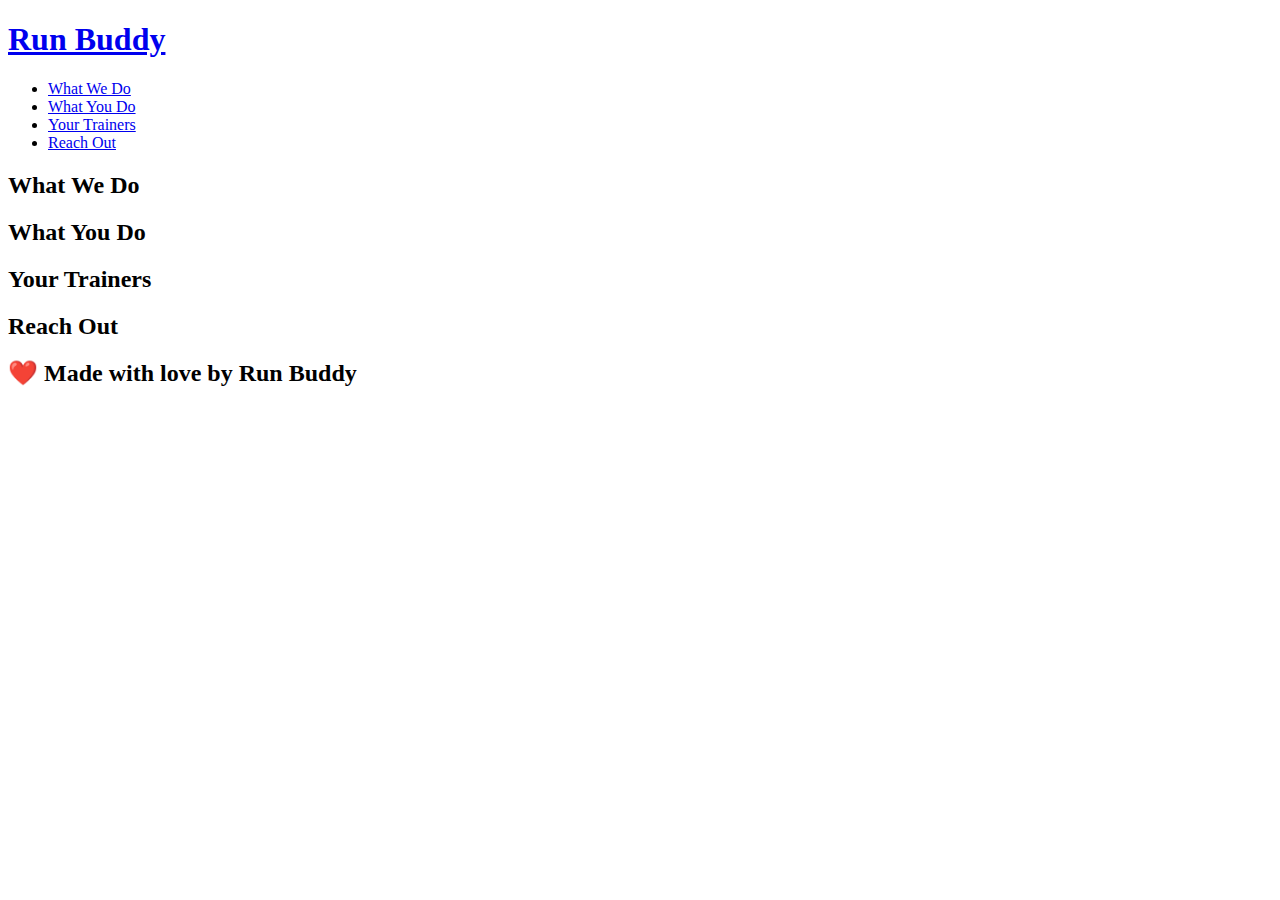
==== index.html @ 198a5c3d "added content to header" ====
<!DOCTYPE html>
<html lang= "en">
    <head>
        <meta charset="UTF-8" />
        <title>Run Buddy</title>
    </head>

    <body>
        <header>
            <h1>
                <a href="/">Run Buddy</a>
            </h1>
            <nav>
                <ul>
                    <li>
                        <a href="#what-we-do" >What We Do</a>
                    </li>
                    <li>
                        <a href="what-you-do">What You Do</a>
                    </li>
                    <li>
                        <a href="your-trainers">Your Trainers</a>
                    </li>
                    <li>
                        <a href="reach-out">Reach Out</a>
                    </li>
                </ul>
            </nav>
        </header>

        <!-- Jumbotron -->
        <section>
        </section>

        <!--What we do section-->
        <section>
            <h2>What We Do</h2>
        </section>

        <!--What you do section-->
        <section>
            <h2>What You Do</h2>
        </section>

        <!--Trainers section-->
        <section>
            <h2>Your Trainers</h2>
        </section>

        <!--Reach out section-->
        <section>
            <h2>Reach Out</h2>
        </section>

        <footer>
            <h2> ❤️ Made with love by Run Buddy</h2>
        </footer>
    </body>
</html>
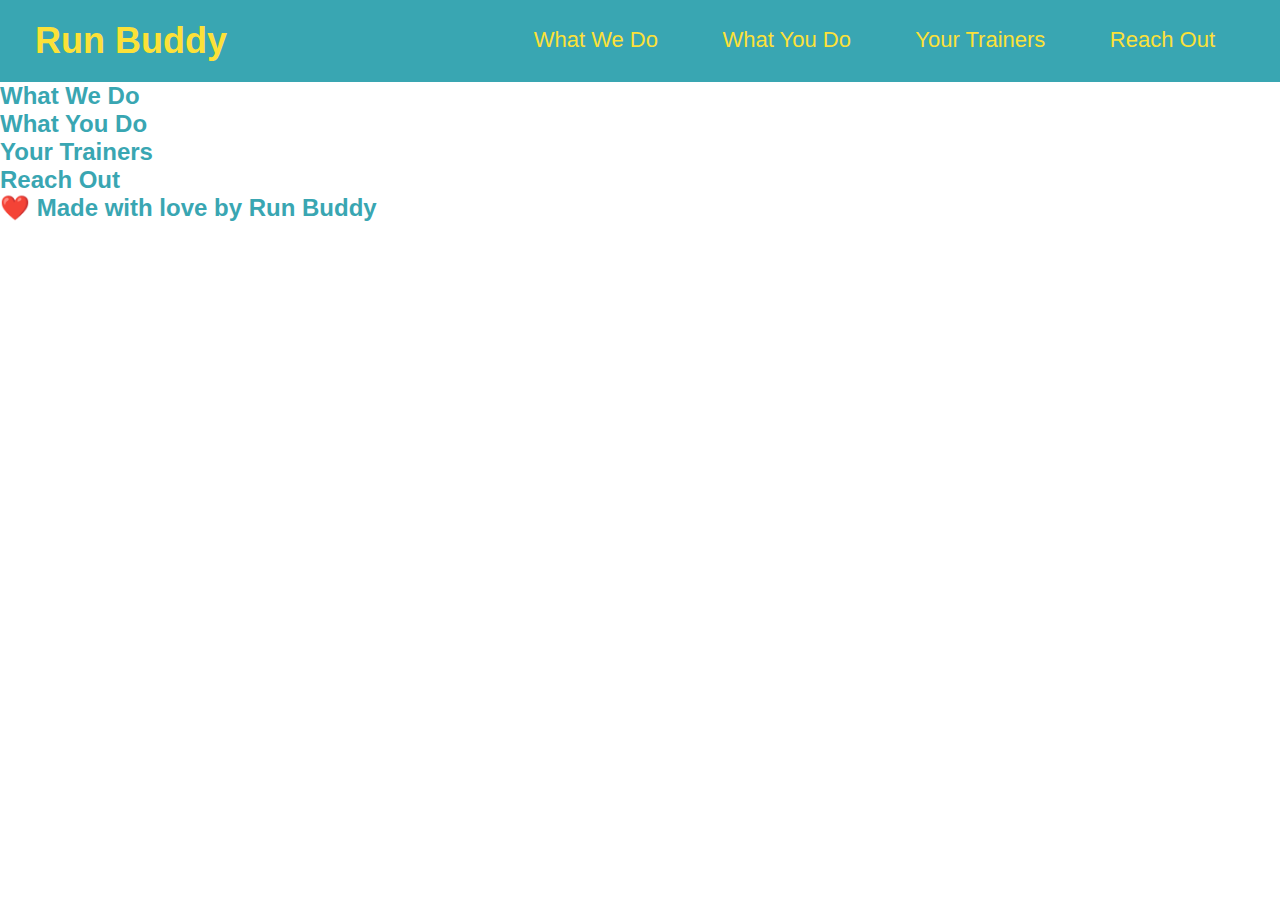
==== commit 8fc4e4a8: "styled the header" ====
--- a/index.html
+++ b/index.html
@@ -3,6 +3,7 @@
     <head>
         <meta charset="UTF-8" />
         <title>Run Buddy</title>
+        <link rel= "stylesheet" href="./assets/css/style.css" />
     </head>
 
     <body>
--- a/assets/css/style.css
+++ b/assets/css/style.css
@@ -0,0 +1,38 @@
+* {
+    margin: 0;
+    padding: 0;
+  }
+
+body {
+    color: #39a6b2;
+    font-family: Helvetica, Arial, sans-serif;
+  }
+
+header {
+      background-color: #39a6b2;
+      padding: 20px 35px;
+  }
+header h1 {
+    font-weight: bold;
+    font-size: 36px;
+    color: #fce138;
+    margin: 0;
+    display: inline;
+  }
+ 
+header a {
+    color: #fce138;
+    text-decoration: none;
+  }
+header nav {
+      float: right;
+      margin: 7px 0;
+  }
+header nav ul li {
+      display: inline;
+  }
+header nav ul li a {
+      margin: 0 30px;
+      font-weight: lighter;
+      font-size: 22px;
+  }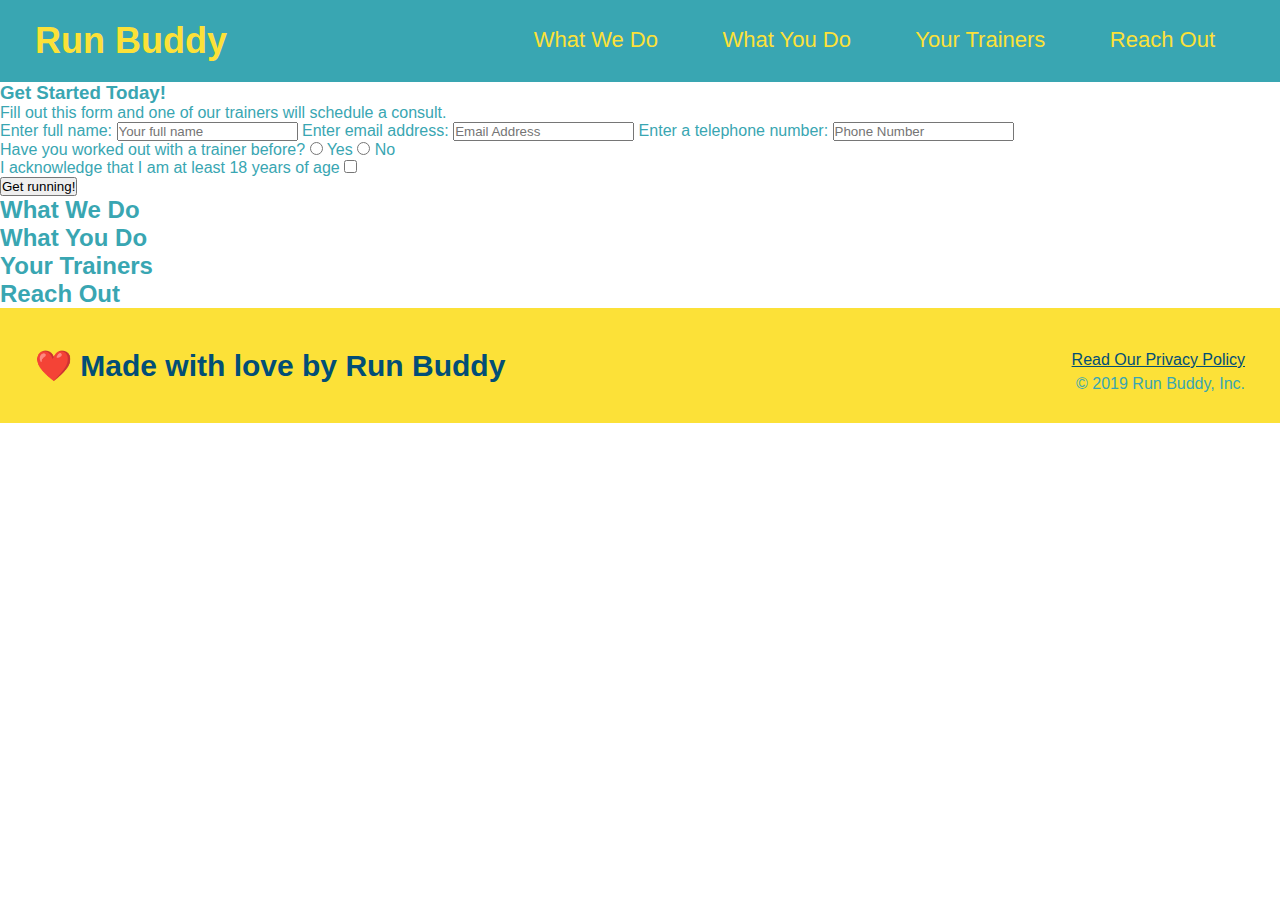
==== commit b6688780: "created form and styled header and footer" ====
--- a/index.html
+++ b/index.html
@@ -7,6 +7,7 @@
     </head>
 
     <body>
+
         <header>
             <h1>
                 <a href="/">Run Buddy</a>
@@ -31,6 +32,35 @@
 
         <!-- Jumbotron -->
         <section>
+            <div>
+                <h3>Get Started Today!</h3>
+                <p>Fill out this form and one of our trainers will schedule a consult.</p>
+                <form>
+                    <!--name-->
+                    <label for="name">Enter full name:</label>
+                    <input type="text" placeholder="Your full name" name="name" id="name" />
+                    <!--email address-->
+                    <label for="email">Enter email address:</label>
+                    <input type="email" placeholder="Email Address" name="email" id="email" />
+                    <!--phone number-->
+                    <label for="phone-number">Enter a telephone number:</label>
+                    <input type="tel" placeholder="Phone Number" name="phone-number" id="phone-number" />
+                    <!--Trainer-->
+                    <p>
+                        Have you worked out with a trainer before?
+                        <input type="radio" name="trainer-confirm" id="trainer-yes" />
+                        <label for="trainer-yes">Yes</label>
+                        <input type="radio" name="trainer-confirm" id="trainer-no" />
+                        <label for="trainer-no">No</label>
+                    </p>
+                    <!--age-->
+                    <p>
+                        <label for="checkbox">I acknowledge that I am at least 18 years of age</label>
+                        <input type="checkbox" name="age-confirm" id="checkbox" />
+                    </p>
+                    <button type="submit">Get running!</button>
+                </form>
+            </div>
         </section>
 
         <!--What we do section-->
@@ -55,6 +85,11 @@
 
         <footer>
             <h2> ❤️ Made with love by Run Buddy</h2>
+            <div>
+                <a href="#">Read Our Privacy Policy</a><br />
+                &copy; 2019 Run Buddy, Inc.
+              </div>
         </footer>
+
     </body>
 </html>--- a/assets/css/style.css
+++ b/assets/css/style.css
@@ -1,6 +1,7 @@
 * {
     margin: 0;
     padding: 0;
+    box-sizing: border-box;
   }
 
 body {
@@ -31,8 +32,28 @@
 header nav ul li {
       display: inline;
   }
-header nav ul li a {
+  header nav ul li a {
       margin: 0 30px;
       font-weight: lighter;
       font-size: 22px;
-  }+  }
+
+  footer {
+      background-color: #fce138;
+      width: 100%;
+      padding: 40px 35px;
+  }
+  footer h2 {
+      display: inline;
+      color: #024e76;
+      font-size: 30px;
+      margin: 0;
+  }
+  footer div {
+      float: right;
+      line-height: 1.5;
+      text-align: right;
+  }
+  footer a {
+    color: #024e76;
+  }
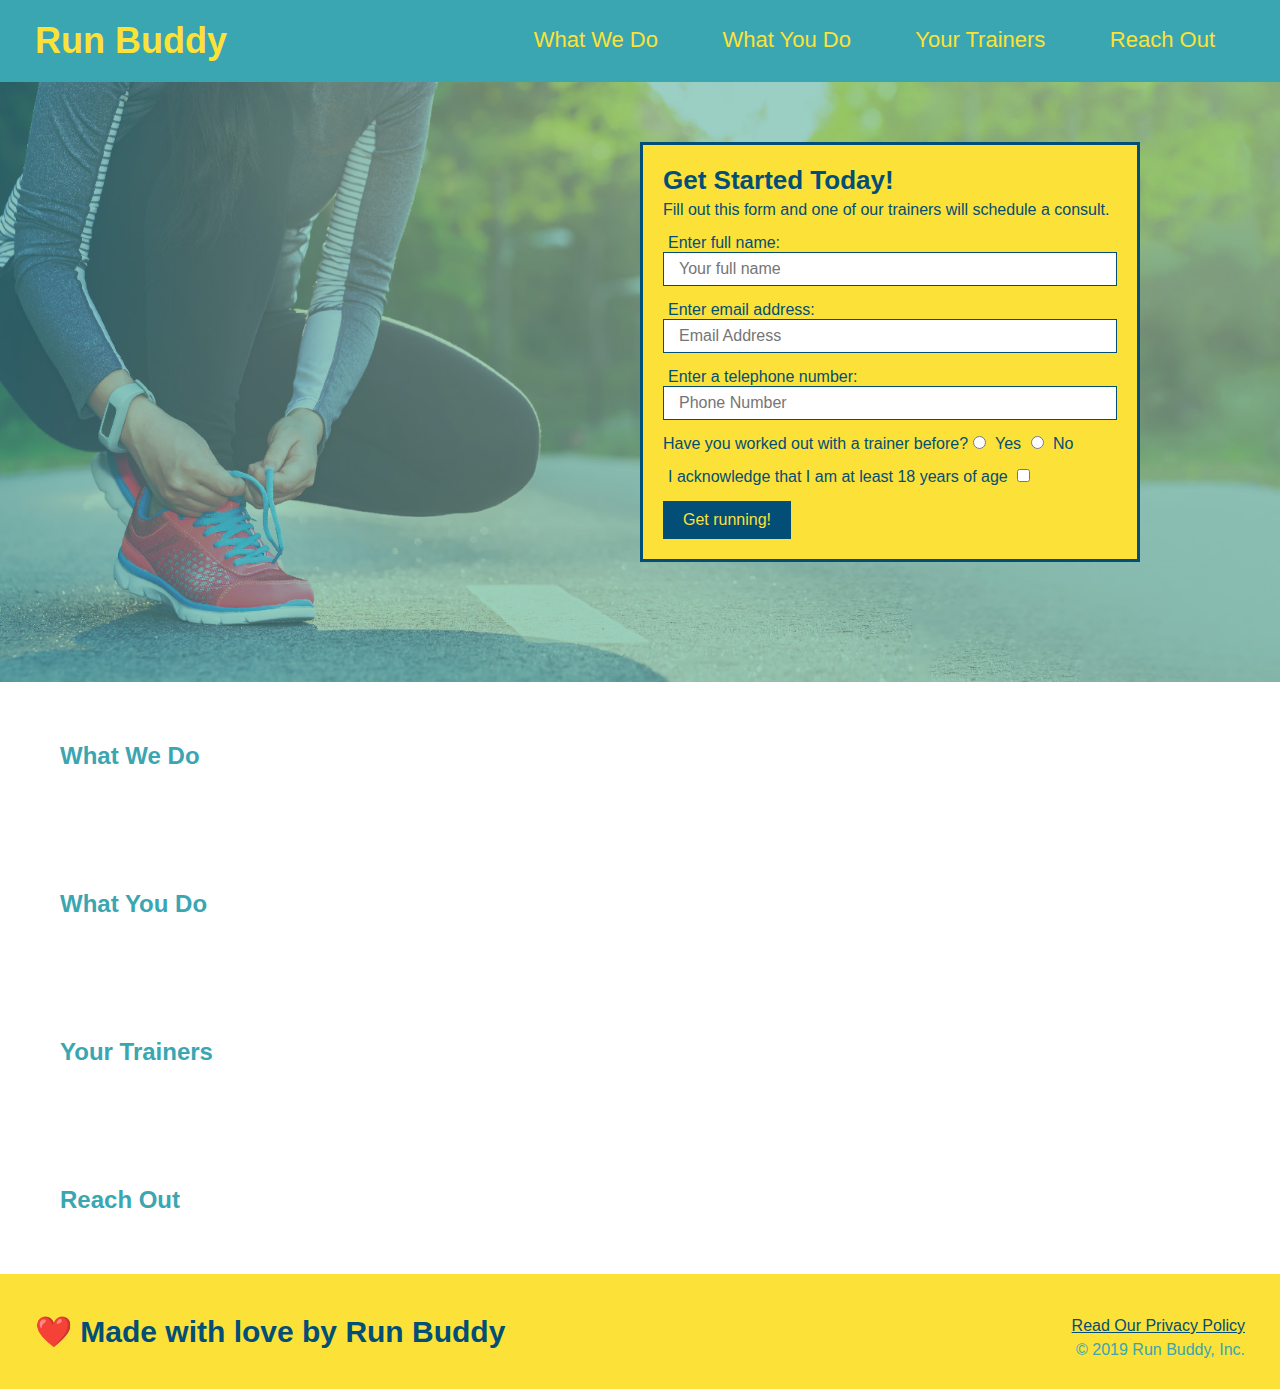
==== commit 4cdb220a: "styled the form" ====
--- a/index.html
+++ b/index.html
@@ -31,20 +31,20 @@
         </header>
 
         <!-- Jumbotron -->
-        <section>
-            <div>
+        <section class="hero">
+            <div class="hero-form">
                 <h3>Get Started Today!</h3>
                 <p>Fill out this form and one of our trainers will schedule a consult.</p>
                 <form>
                     <!--name-->
                     <label for="name">Enter full name:</label>
-                    <input type="text" placeholder="Your full name" name="name" id="name" />
+                    <input type="text" placeholder="Your full name" name="name" id="name" class="form-input"/>
                     <!--email address-->
                     <label for="email">Enter email address:</label>
-                    <input type="email" placeholder="Email Address" name="email" id="email" />
+                    <input type="email" placeholder="Email Address" name="email" id="email" class="form-input" />
                     <!--phone number-->
                     <label for="phone-number">Enter a telephone number:</label>
-                    <input type="tel" placeholder="Phone Number" name="phone-number" id="phone-number" />
+                    <input type="tel" placeholder="Phone Number" name="phone-number" id="phone-number" class="form-input" />
                     <!--Trainer-->
                     <p>
                         Have you worked out with a trainer before?
--- a/assets/css/style.css
+++ b/assets/css/style.css
@@ -57,3 +57,53 @@
   footer a {
     color: #024e76;
   }
+
+  section {
+      padding: 60px;   
+  }
+  .hero {
+      background-image: url("../images/hero-bg.jpg");
+      height: 600px;
+      background-size: cover;
+      background-position: center;
+      position: relative;
+  }
+  .hero-form {
+      background-color: #fce138;
+      color: #024e76;
+      width: 500px;
+      padding: 20px;
+      border-style: solid;
+      border-width: 3px;
+      border-color: #024e76;
+      position: absolute;
+      bottom: 120px;
+      right: 140px;
+  }
+  .hero-form h3 {
+    font-size: 26px;
+    margin: 0;
+  }
+  .hero-form p {
+    margin: 5px 0 15px 0;
+  }
+  .form-input {
+    border: 1px solid #024e76;
+    display: block;
+    padding: 7px 15px;
+    font-size: 16px;
+    color: #024e76;
+    width: 100%;
+    margin-bottom: 15px;
+  }
+  .hero-form label {
+    margin: 0 5px;
+  }
+  .hero-form button {
+    color: #fce138;
+    background-color: #024e76;
+    padding: 10px 20px;
+    font-size: 16px;
+    border-style: none;
+  }
+
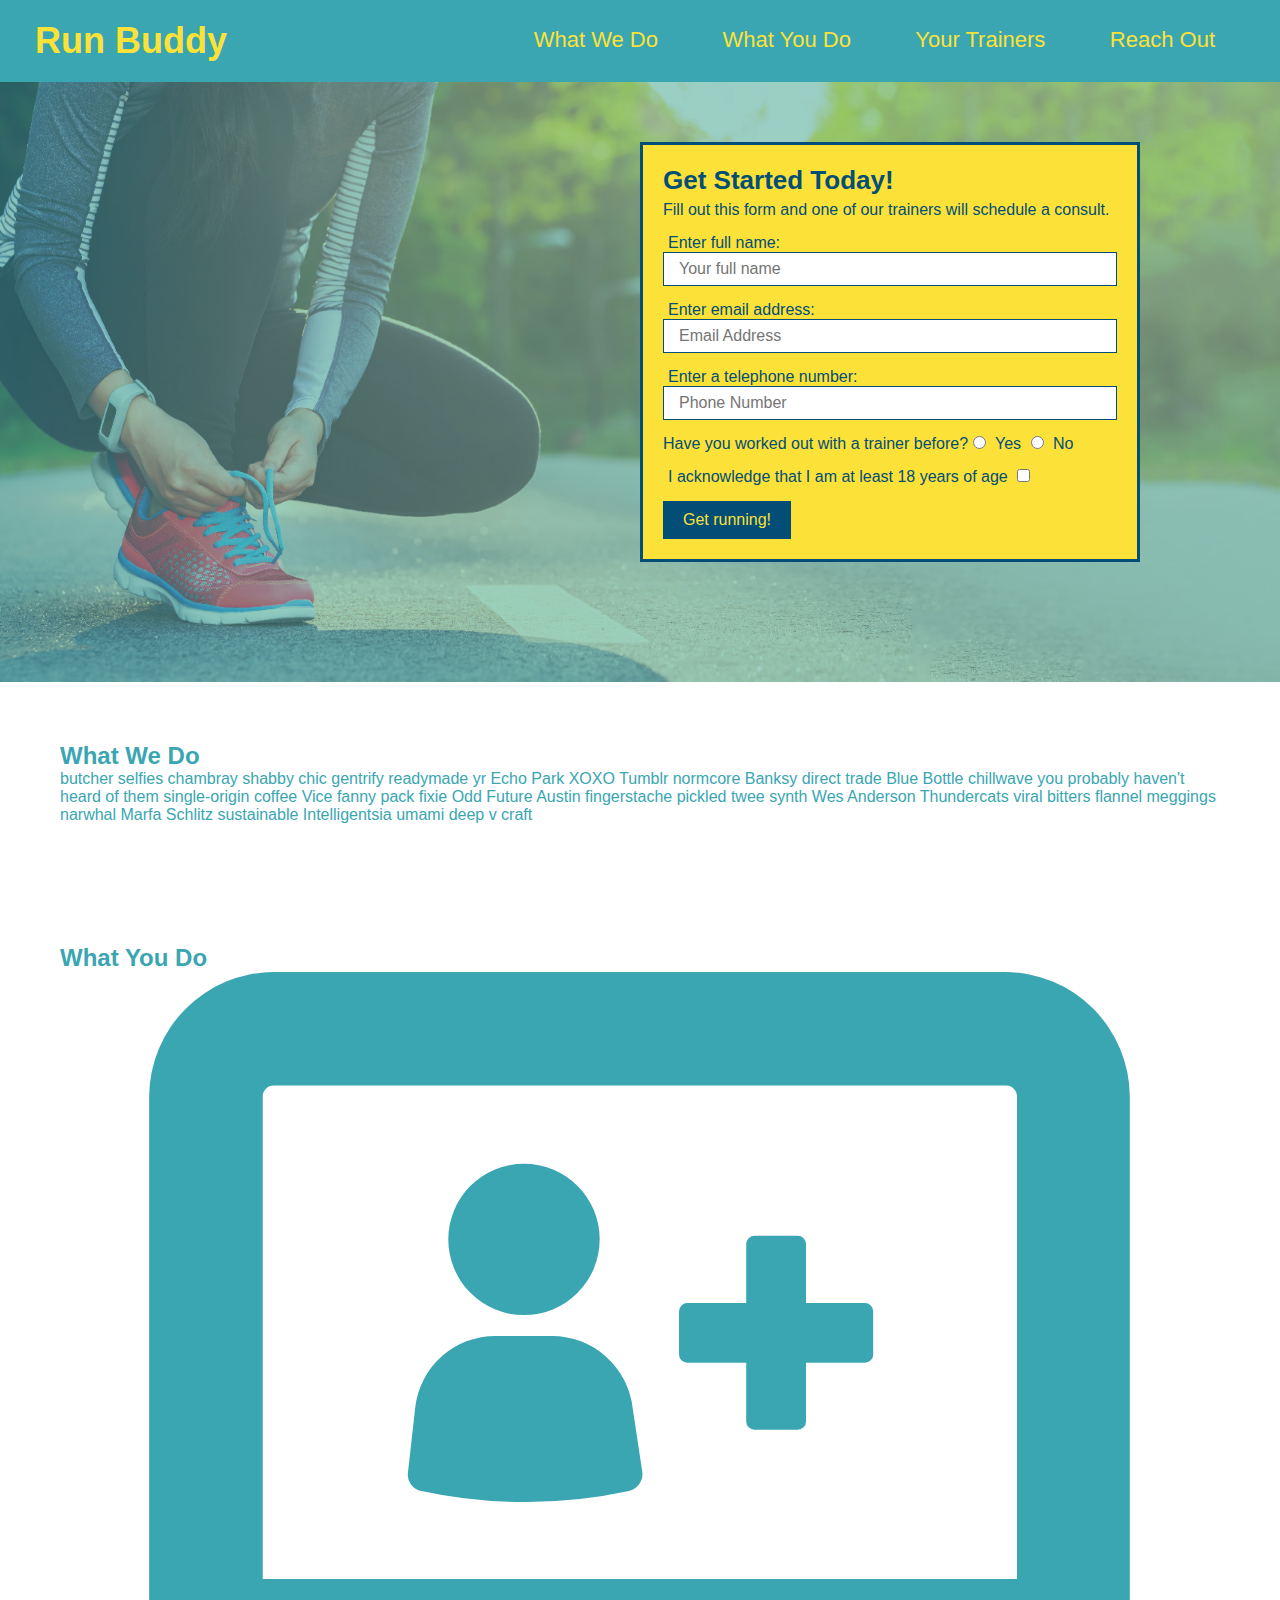
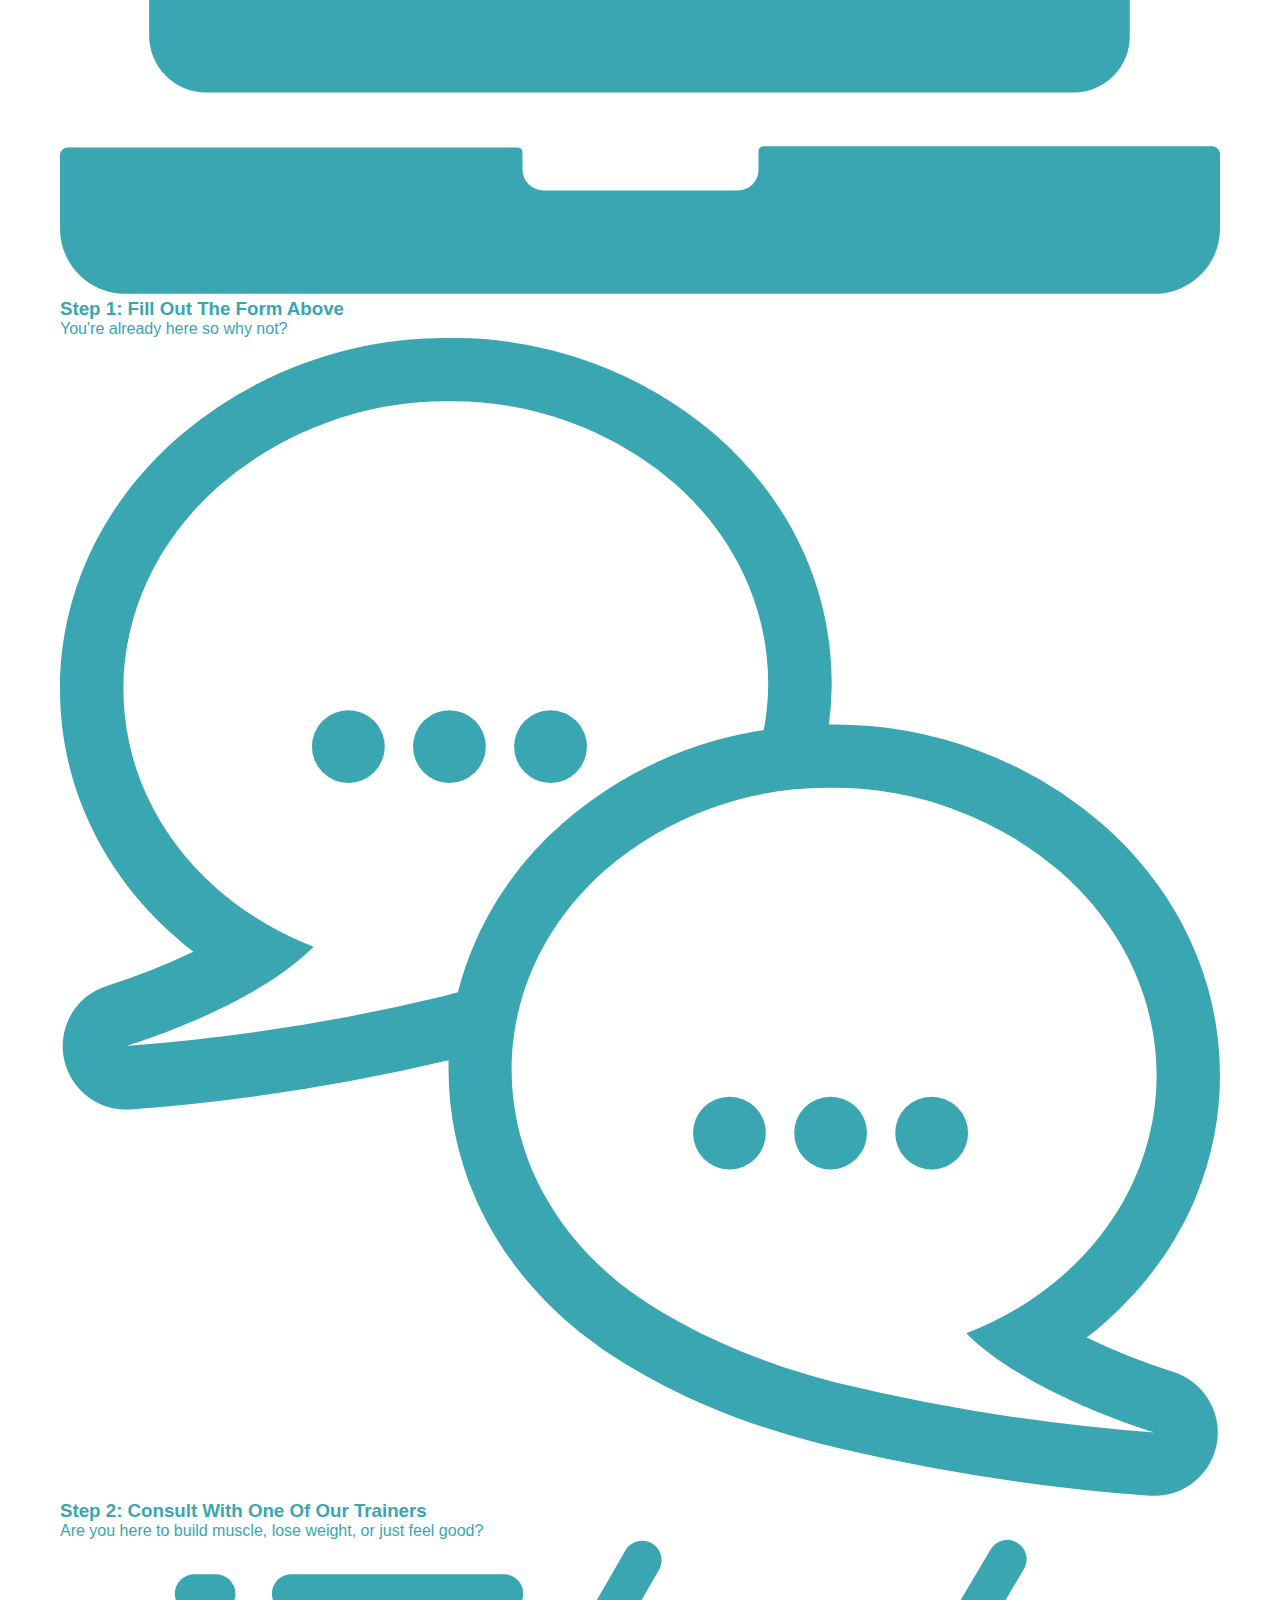
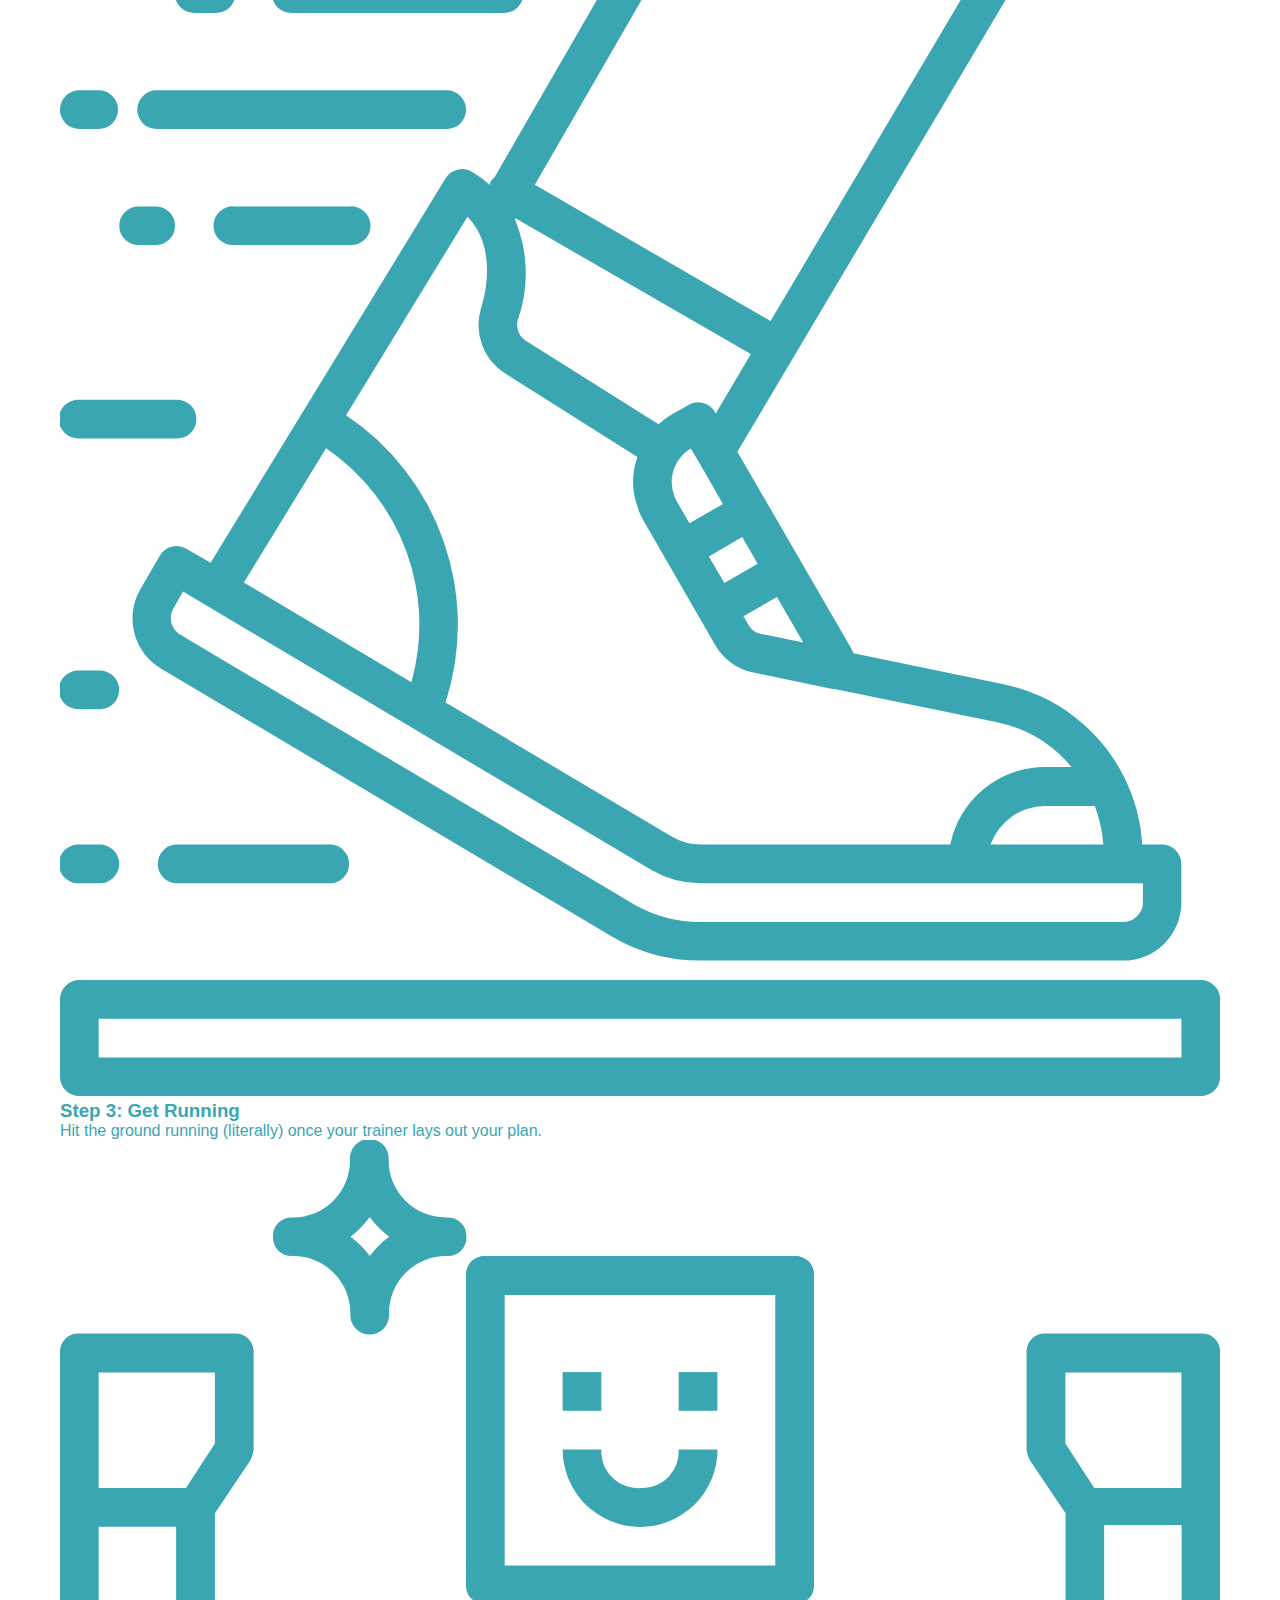
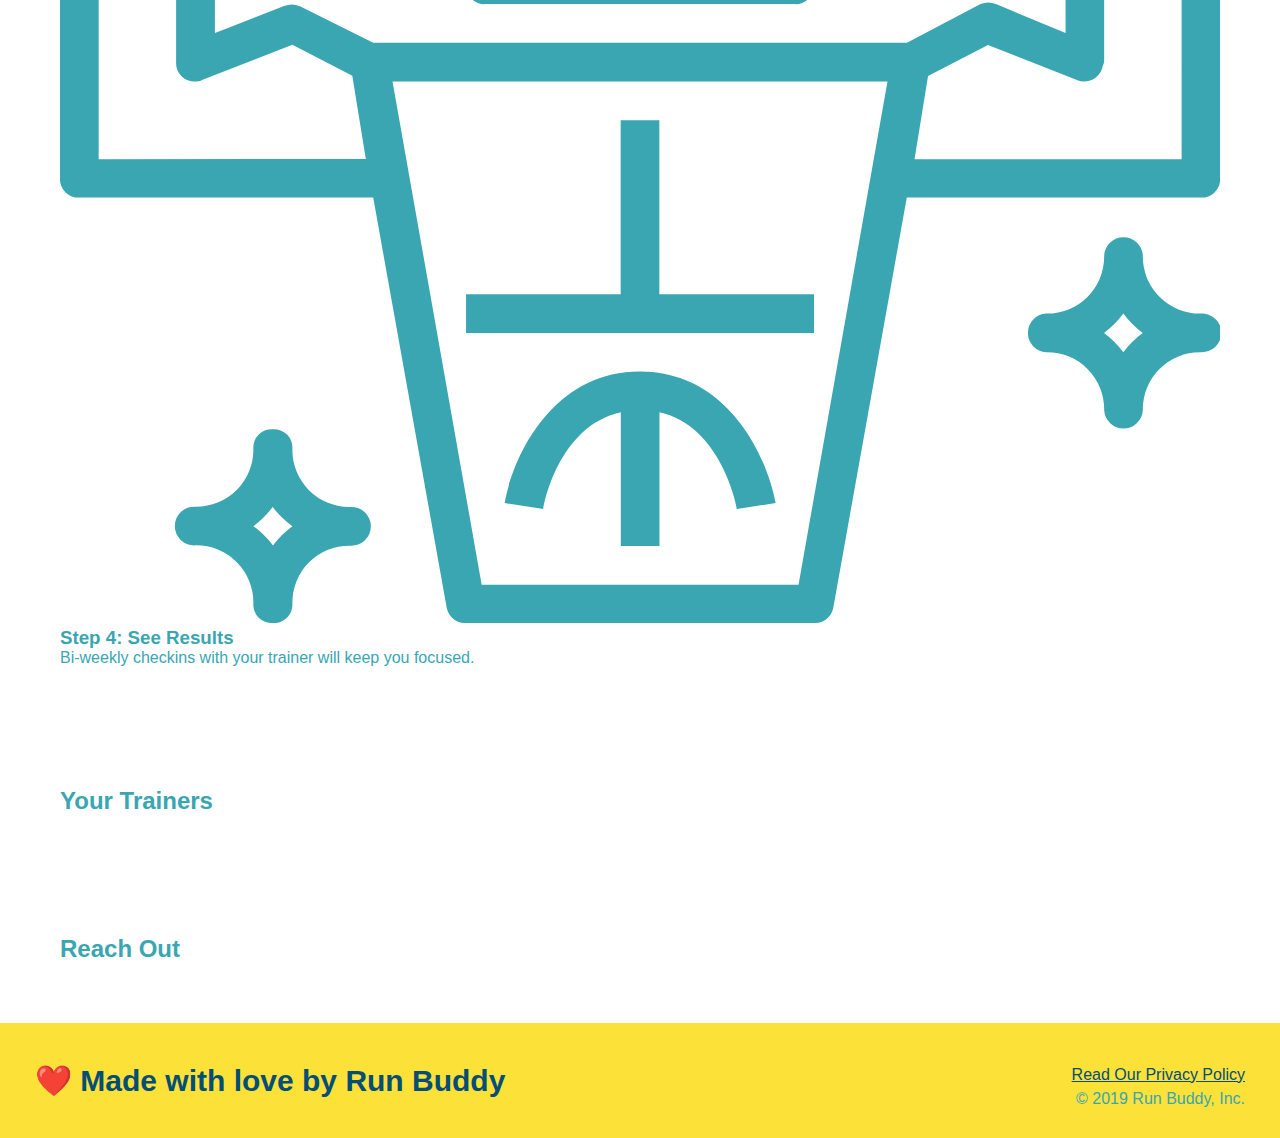
==== commit 44d0dde9: "added icons to the what you do section" ====
--- a/index.html
+++ b/index.html
@@ -18,13 +18,13 @@
                         <a href="#what-we-do" >What We Do</a>
                     </li>
                     <li>
-                        <a href="what-you-do">What You Do</a>
+                        <a href="#what-you-do">What You Do</a>
                     </li>
                     <li>
-                        <a href="your-trainers">Your Trainers</a>
+                        <a href="#your-trainers">Your Trainers</a>
                     </li>
                     <li>
-                        <a href="reach-out">Reach Out</a>
+                        <a href="#reach-out">Reach Out</a>
                     </li>
                 </ul>
             </nav>
@@ -64,22 +64,52 @@
         </section>
 
         <!--What we do section-->
-        <section>
+        <section id="what-we-do">
             <h2>What We Do</h2>
+            <p> 
+                butcher selfies chambray shabby chic gentrify readymade yr Echo Park XOXO Tumblr normcore Banksy direct 
+                trade Blue Bottle chillwave you probably haven't heard of them single-origin coffee Vice fanny pack fixie 
+                Odd Future Austin fingerstache pickled twee synth Wes Anderson Thundercats viral bitters flannel meggings 
+                narwhal Marfa Schlitz sustainable Intelligentsia umami deep v craft
+            </p>
         </section>
 
         <!--What you do section-->
-        <section>
+        <section id="what-you-do">
             <h2>What You Do</h2>
+
+            <div>
+                <img src="./assets/images/step-1.svg" alt=" " />
+                <h3>Step 1: Fill Out The Form Above</h3>
+                <p>You're already here so why not?</p>
+            </div>
+
+            <div>
+                <img src="./assets/images/step-2.svg" alt=" " />
+                <h3>Step 2: Consult With One Of Our Trainers</h3>
+                <p>Are you here to build muscle, lose weight, or just feel good?</p>
+            </div>
+
+            <div>
+                <img src="./assets/images/step-3.svg" alt=" " />
+                <h3>Step 3: Get Running</h3>
+                <p>Hit the ground running (literally) once your trainer lays out your plan.</p>
+            </div>
+
+            <div>
+                <img src="./assets/images/step-4.svg" alt=" " />
+                <h3>Step 4: See Results</h3>
+                <p>Bi-weekly checkins with your trainer will keep you focused.</p>
+            </div>
         </section>
 
         <!--Trainers section-->
-        <section>
+        <section id="your-trainers">
             <h2>Your Trainers</h2>
         </section>
 
         <!--Reach out section-->
-        <section>
+        <section id="reach-out">
             <h2>Reach Out</h2>
         </section>
 
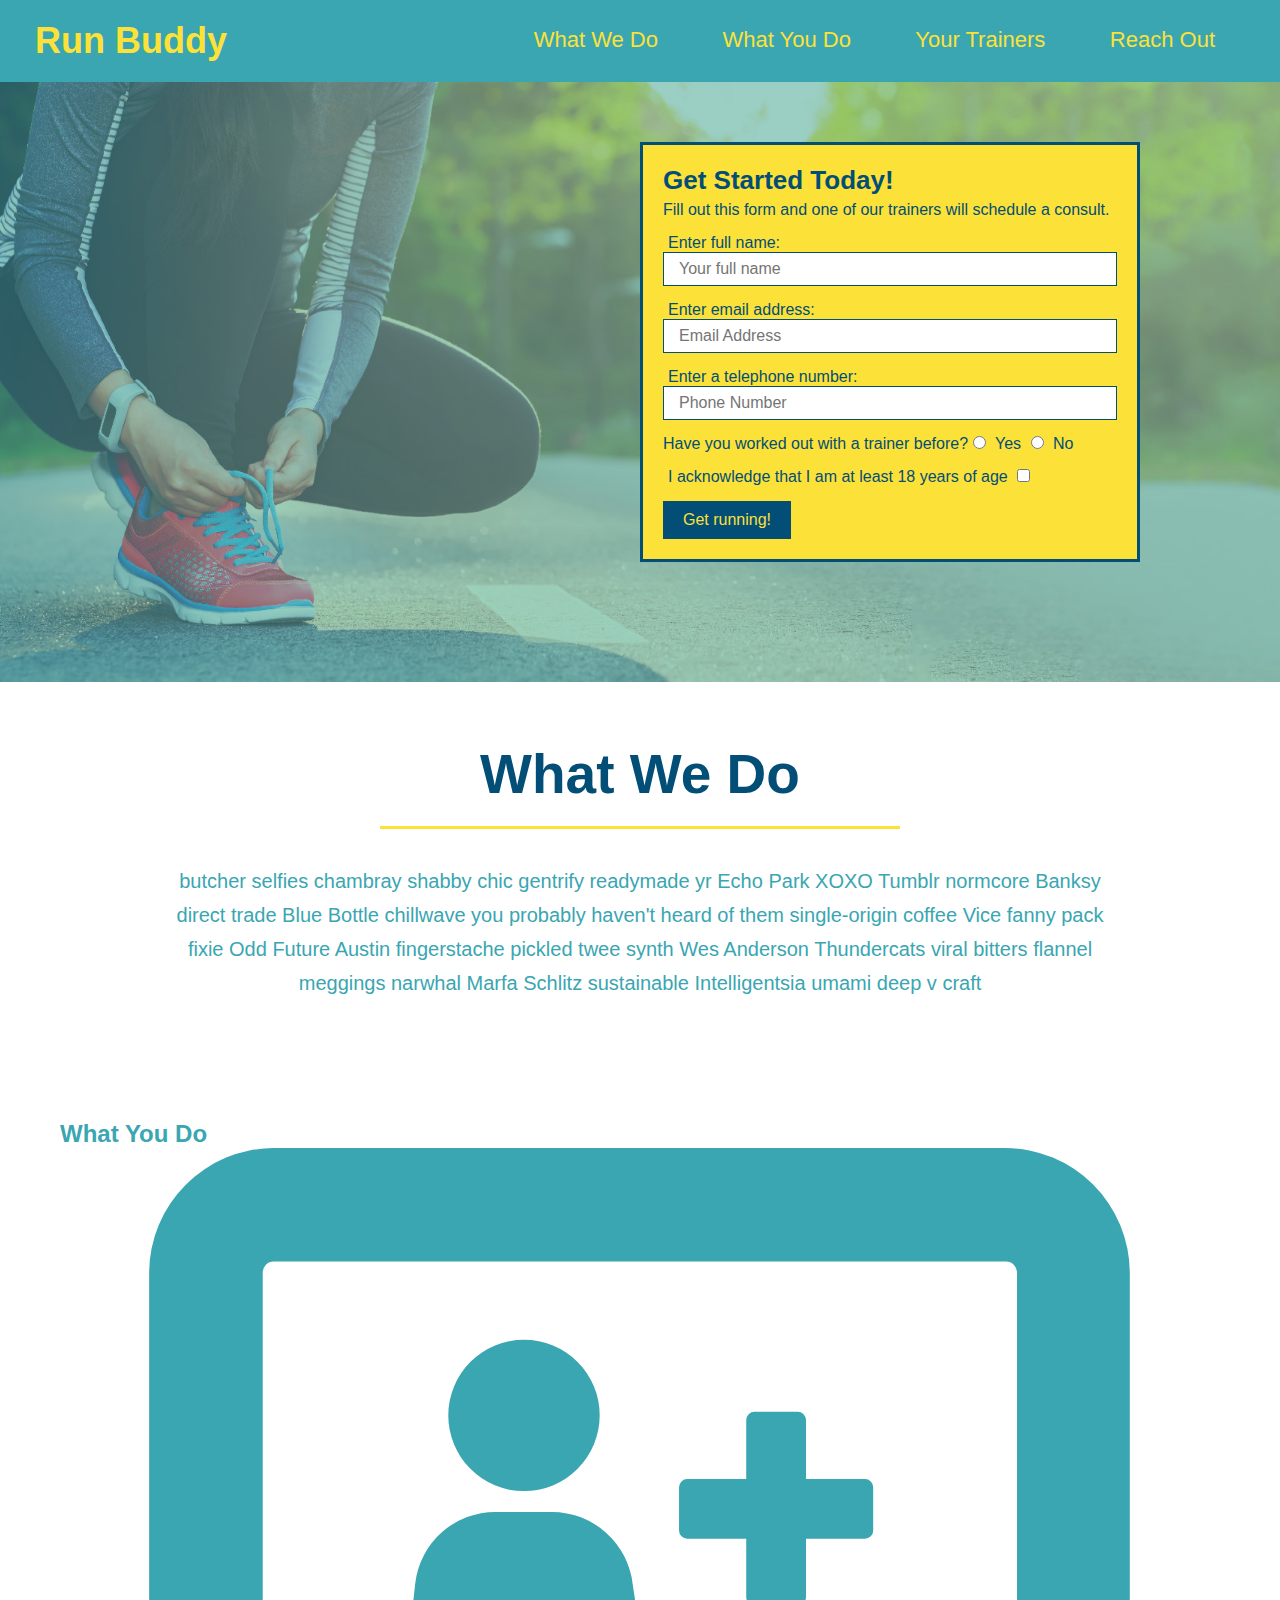
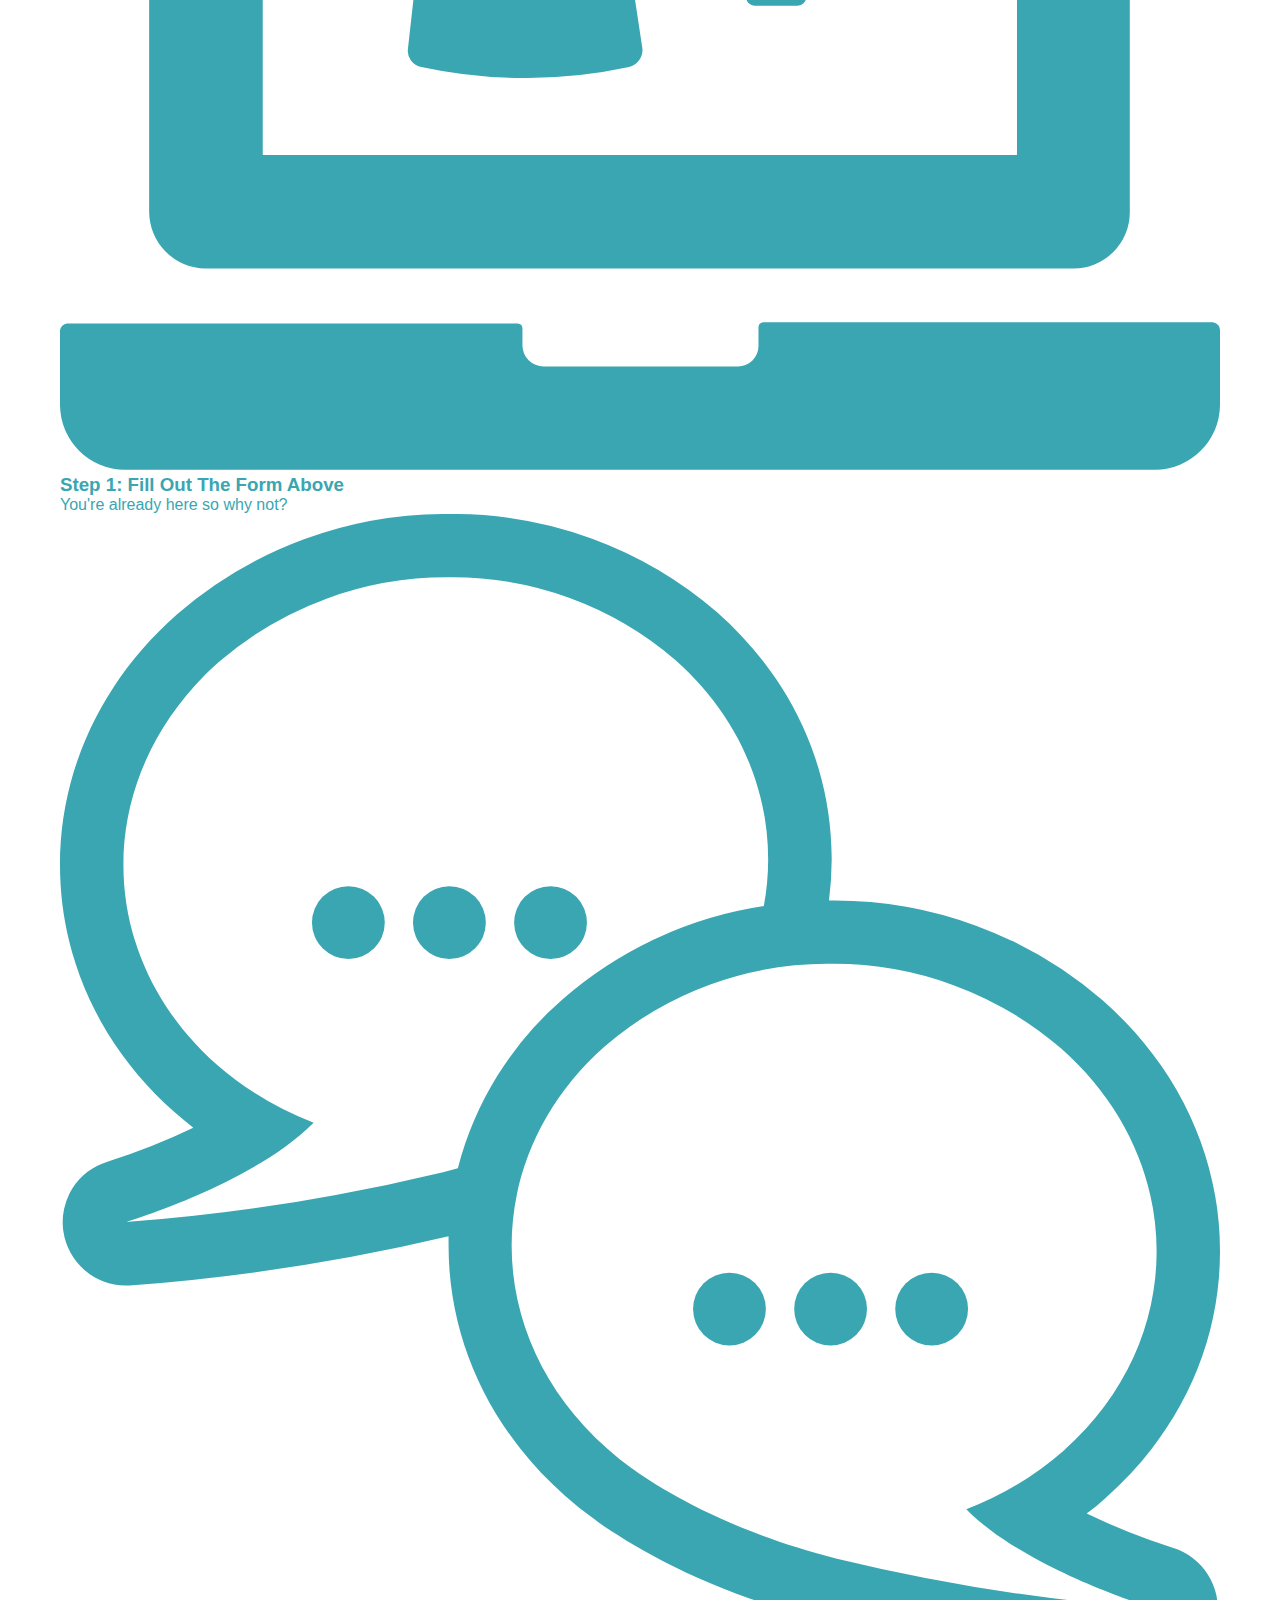
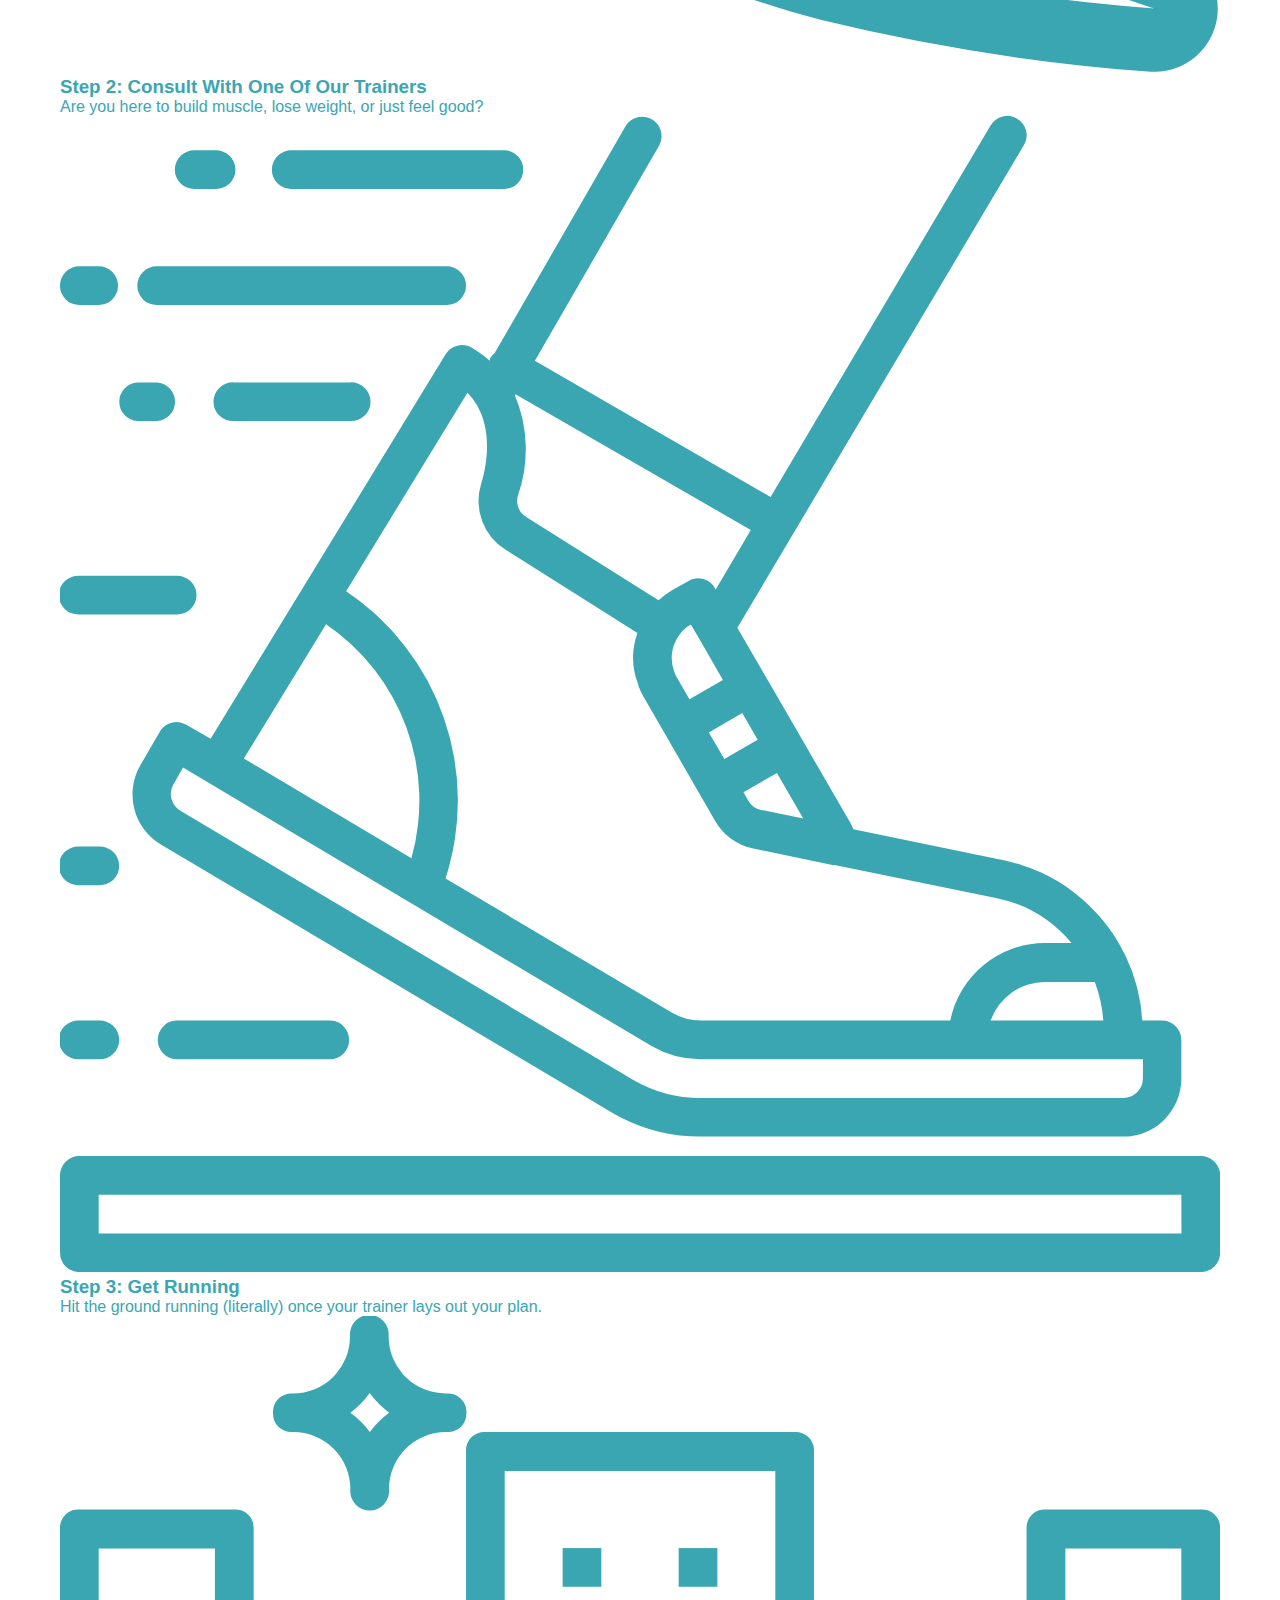
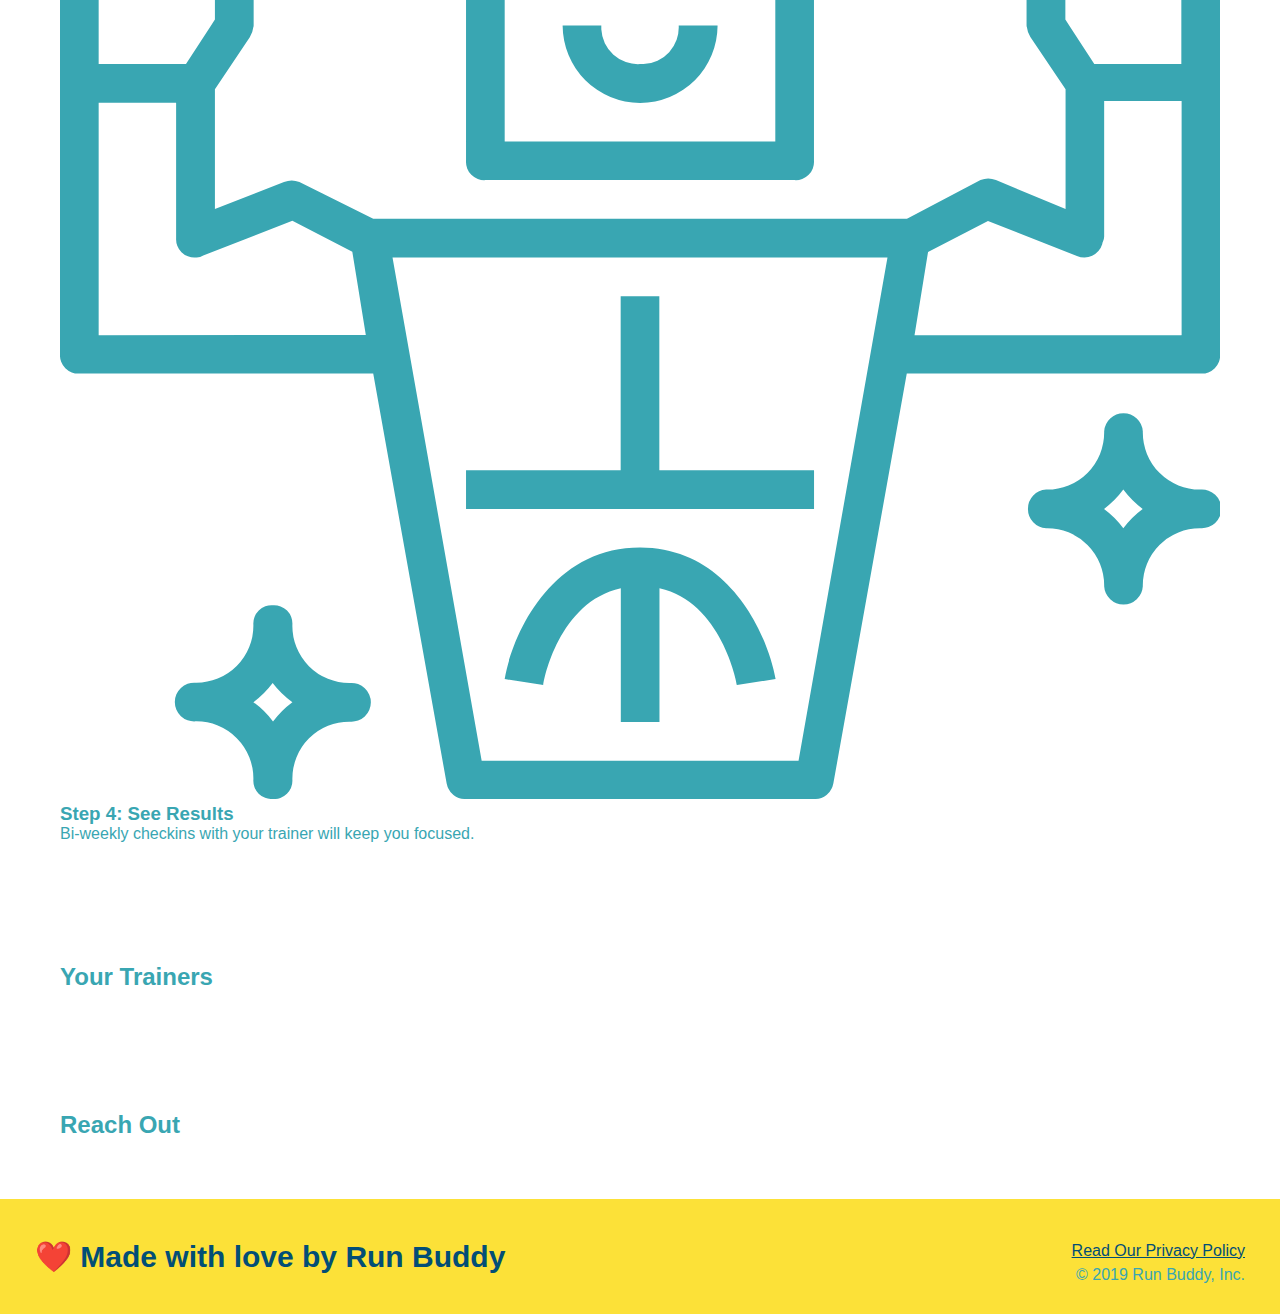
==== commit fe2b93dd: "Styled what we do section" ====
--- a/index.html
+++ b/index.html
@@ -64,7 +64,7 @@
         </section>
 
         <!--What we do section-->
-        <section id="what-we-do">
+        <section id="what-we-do" class="intro">
             <h2>What We Do</h2>
             <p> 
                 butcher selfies chambray shabby chic gentrify readymade yr Echo Park XOXO Tumblr normcore Banksy direct 
--- a/assets/css/style.css
+++ b/assets/css/style.css
@@ -107,3 +107,22 @@
     border-style: none;
   }
 
+  .intro {
+    text-align: center;
+  }
+  .intro h2 {
+    font-size: 55px;
+    color: #024e76;
+    margin-bottom: 35px;
+    padding: 0 100px 20px 100px;
+    border-bottom: 3px solid;
+    border-color: #fce138;
+    display: inline-block;
+  }
+  .intro p {
+    line-height: 1.7;
+    color: #39a6b2;
+    width: 80%;
+    font-size: 20px;
+    margin: 0 auto;
+  }
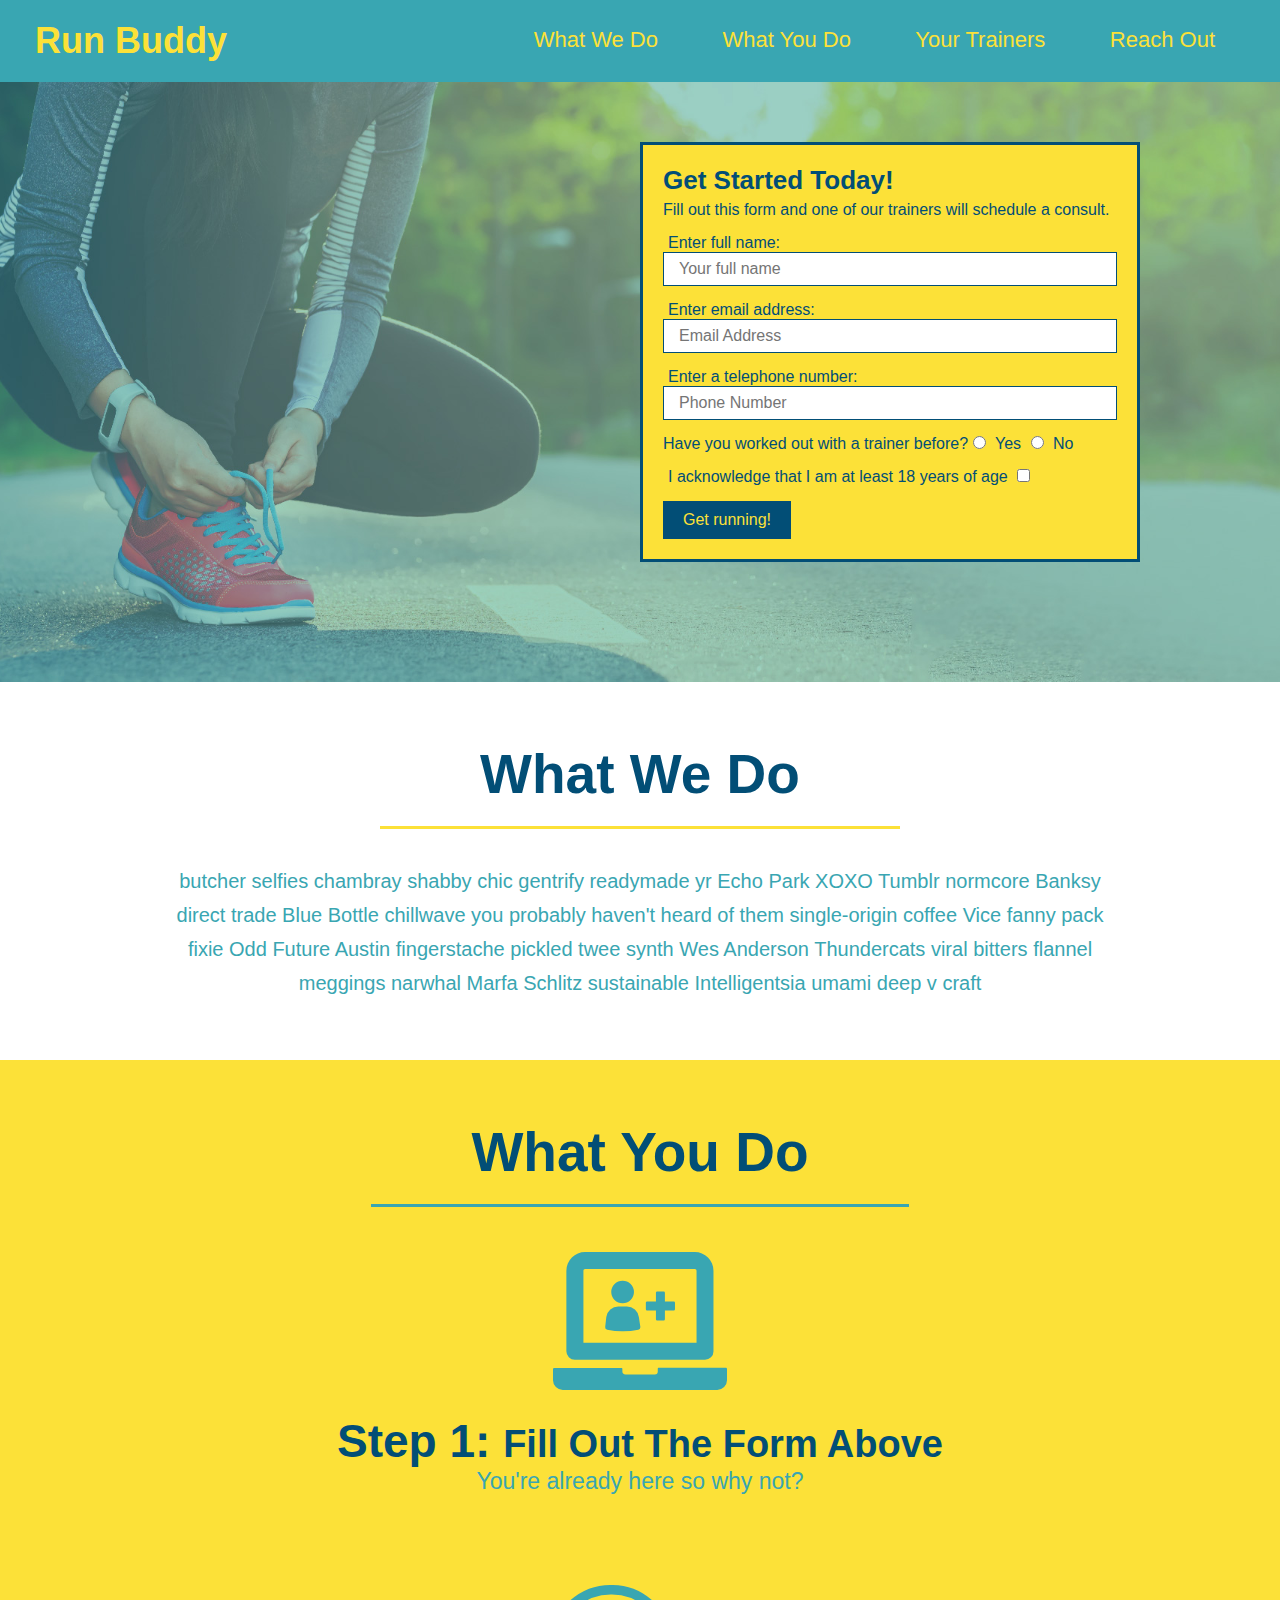
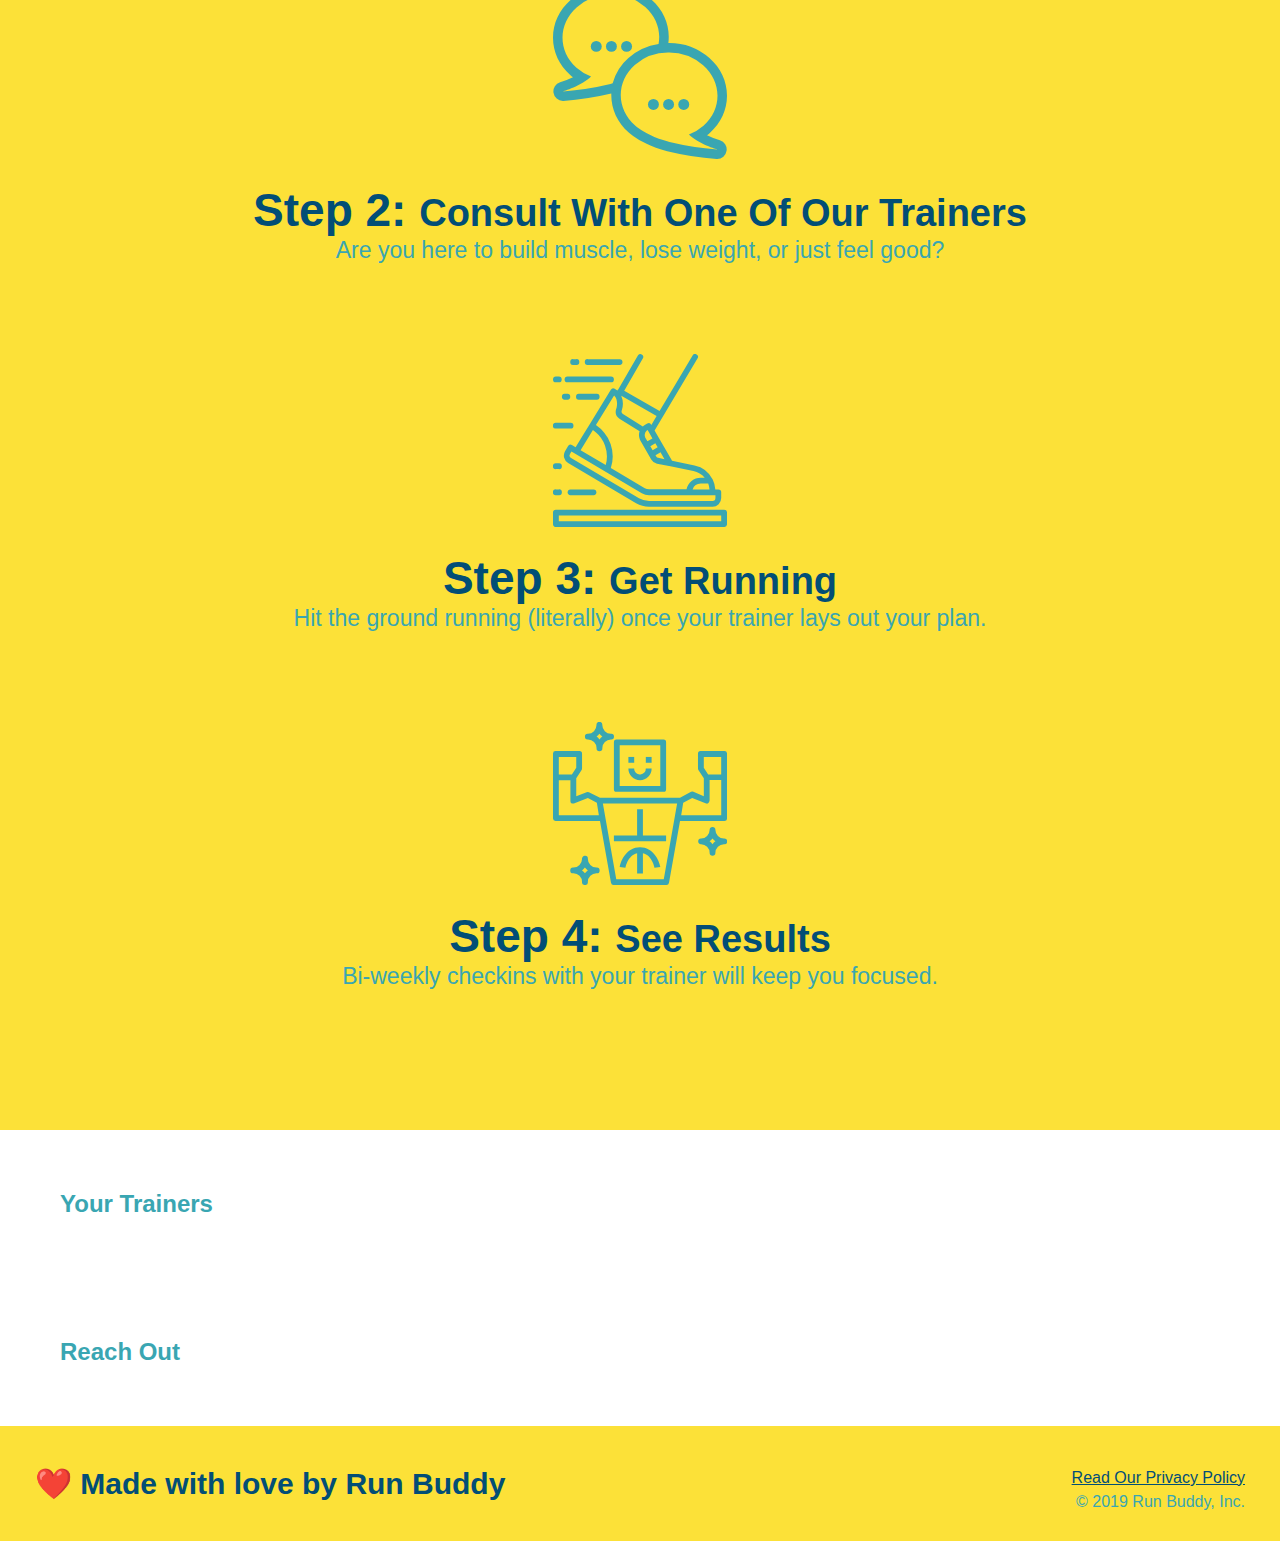
==== commit ffd3c971: "Added css to the what you do section" ====
--- a/index.html
+++ b/index.html
@@ -65,7 +65,7 @@
 
         <!--What we do section-->
         <section id="what-we-do" class="intro">
-            <h2>What We Do</h2>
+            <h2 class="section-title primary-border">What We Do</h2>
             <p> 
                 butcher selfies chambray shabby chic gentrify readymade yr Echo Park XOXO Tumblr normcore Banksy direct 
                 trade Blue Bottle chillwave you probably haven't heard of them single-origin coffee Vice fanny pack fixie 
@@ -75,30 +75,30 @@
         </section>
 
         <!--What you do section-->
-        <section id="what-you-do">
-            <h2>What You Do</h2>
+        <section id="what-you-do" class="steps">
+            <h2 class="section-title secondary-border">What You Do</h2>
 
             <div>
                 <img src="./assets/images/step-1.svg" alt=" " />
-                <h3>Step 1: Fill Out The Form Above</h3>
+                <h3>Step 1: <span>Fill Out The Form Above</span></h3>
                 <p>You're already here so why not?</p>
             </div>
 
             <div>
                 <img src="./assets/images/step-2.svg" alt=" " />
-                <h3>Step 2: Consult With One Of Our Trainers</h3>
+                <h3>Step 2: <span>Consult With One Of Our Trainers</span></h3>
                 <p>Are you here to build muscle, lose weight, or just feel good?</p>
             </div>
 
             <div>
                 <img src="./assets/images/step-3.svg" alt=" " />
-                <h3>Step 3: Get Running</h3>
+                <h3>Step 3: <span>Get Running</span></h3>
                 <p>Hit the ground running (literally) once your trainer lays out your plan.</p>
             </div>
 
             <div>
                 <img src="./assets/images/step-4.svg" alt=" " />
-                <h3>Step 4: See Results</h3>
+                <h3>Step 4: <span>See Results</span></h3>
                 <p>Bi-weekly checkins with your trainer will keep you focused.</p>
             </div>
         </section>
--- a/assets/css/style.css
+++ b/assets/css/style.css
@@ -61,6 +61,7 @@
   section {
       padding: 60px;   
   }
+
   .hero {
       background-image: url("../images/hero-bg.jpg");
       height: 600px;
@@ -107,17 +108,25 @@
     border-style: none;
   }
 
-  .intro {
-    text-align: center;
-  }
-  .intro h2 {
+  .section-title {
     font-size: 55px;
     color: #024e76;
     margin-bottom: 35px;
     padding: 0 100px 20px 100px;
+    display: inline-block;
     border-bottom: 3px solid;
+  }
+  
+  .primary-border {
     border-color: #fce138;
-    display: inline-block;
+  }
+  
+  .secondary-border {
+    border-color: #39a6b2;
+  }
+
+  .intro {
+    text-align: center;
   }
   .intro p {
     line-height: 1.7;
@@ -126,3 +135,30 @@
     font-size: 20px;
     margin: 0 auto;
   }
+
+  .steps { 
+    text-align: center;
+    background: #fce138;
+  }
+  .steps div {
+    margin-bottom: 80px;
+  }
+  .steps img {
+    width: 15%;
+    margin: 10px 0;
+  }
+  .steps h3 {
+    color: #024e76;
+    font-size: 46px;
+    margin-top: 10px;
+  }
+  .steps span{
+    font-size: 38px;
+  }
+  .steps p {
+    color: #39a6b2;
+    font-size: 23px;
+  }
+  
+
+  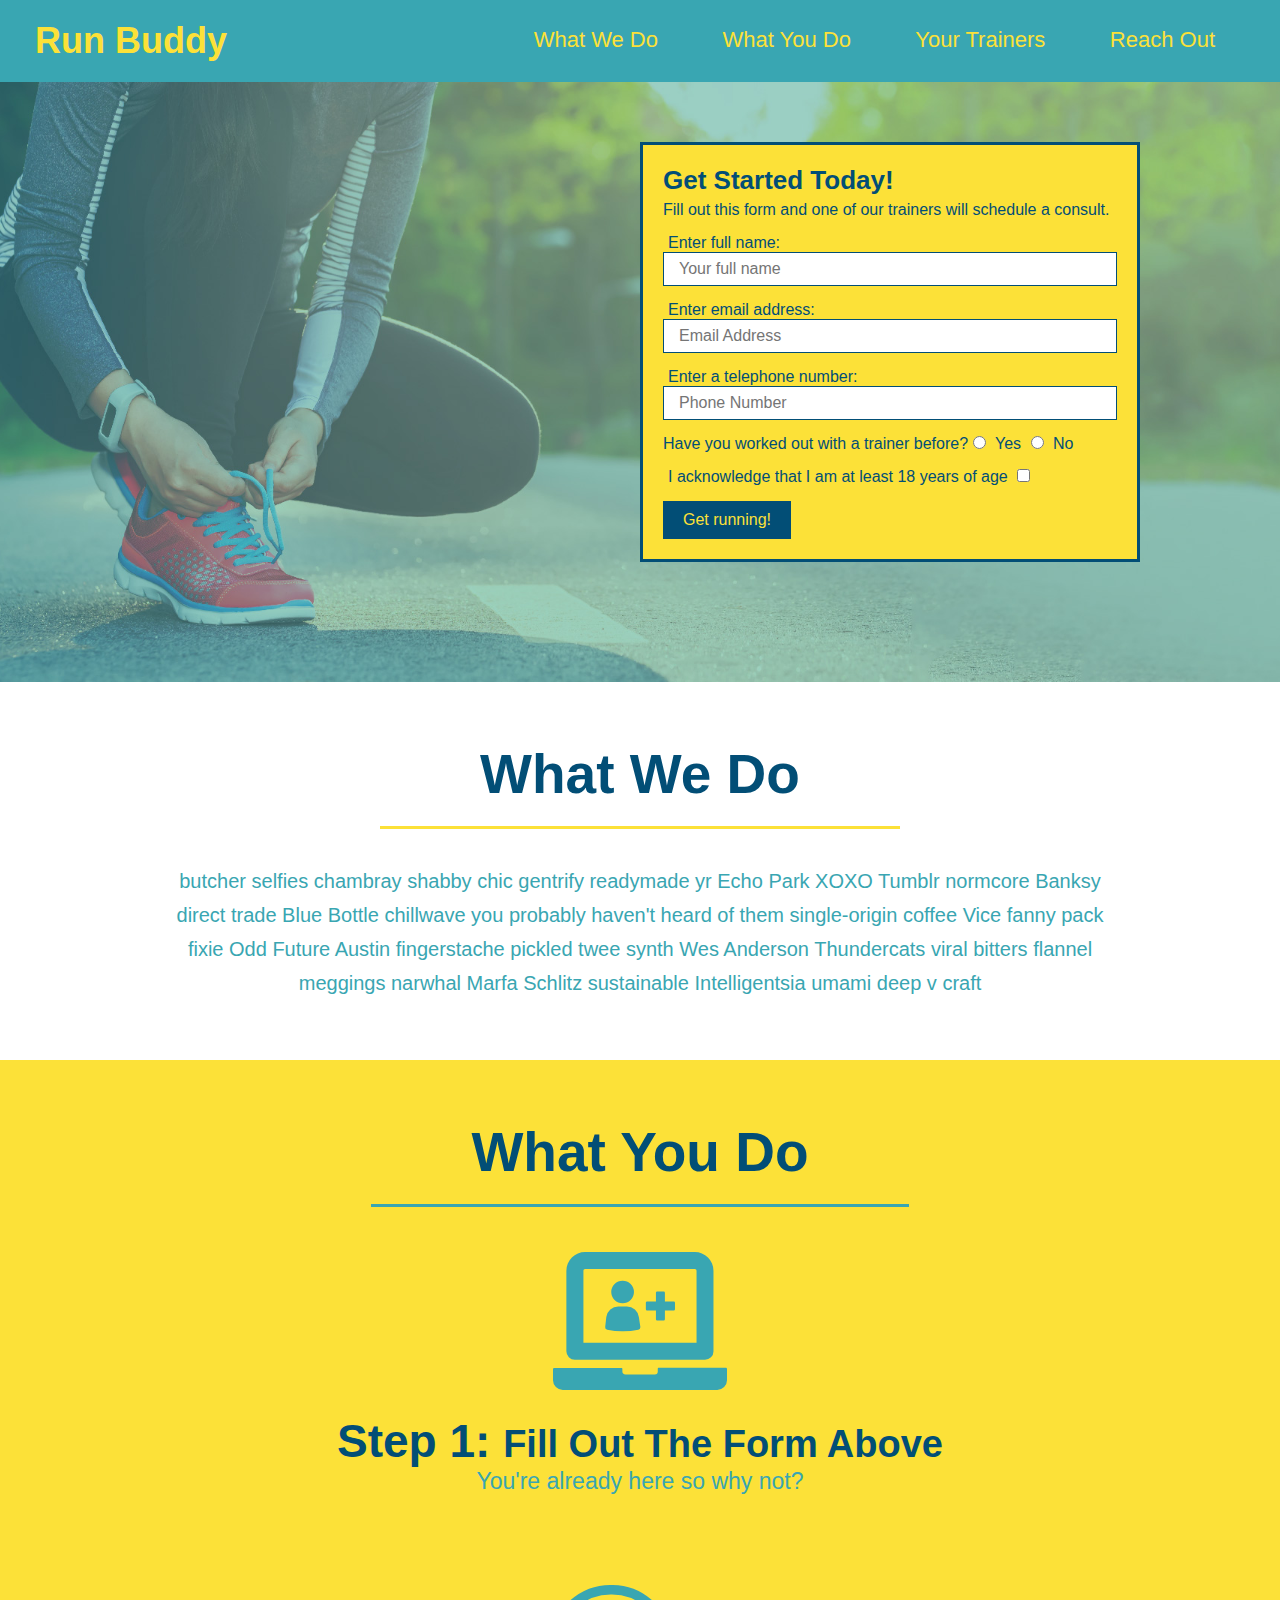
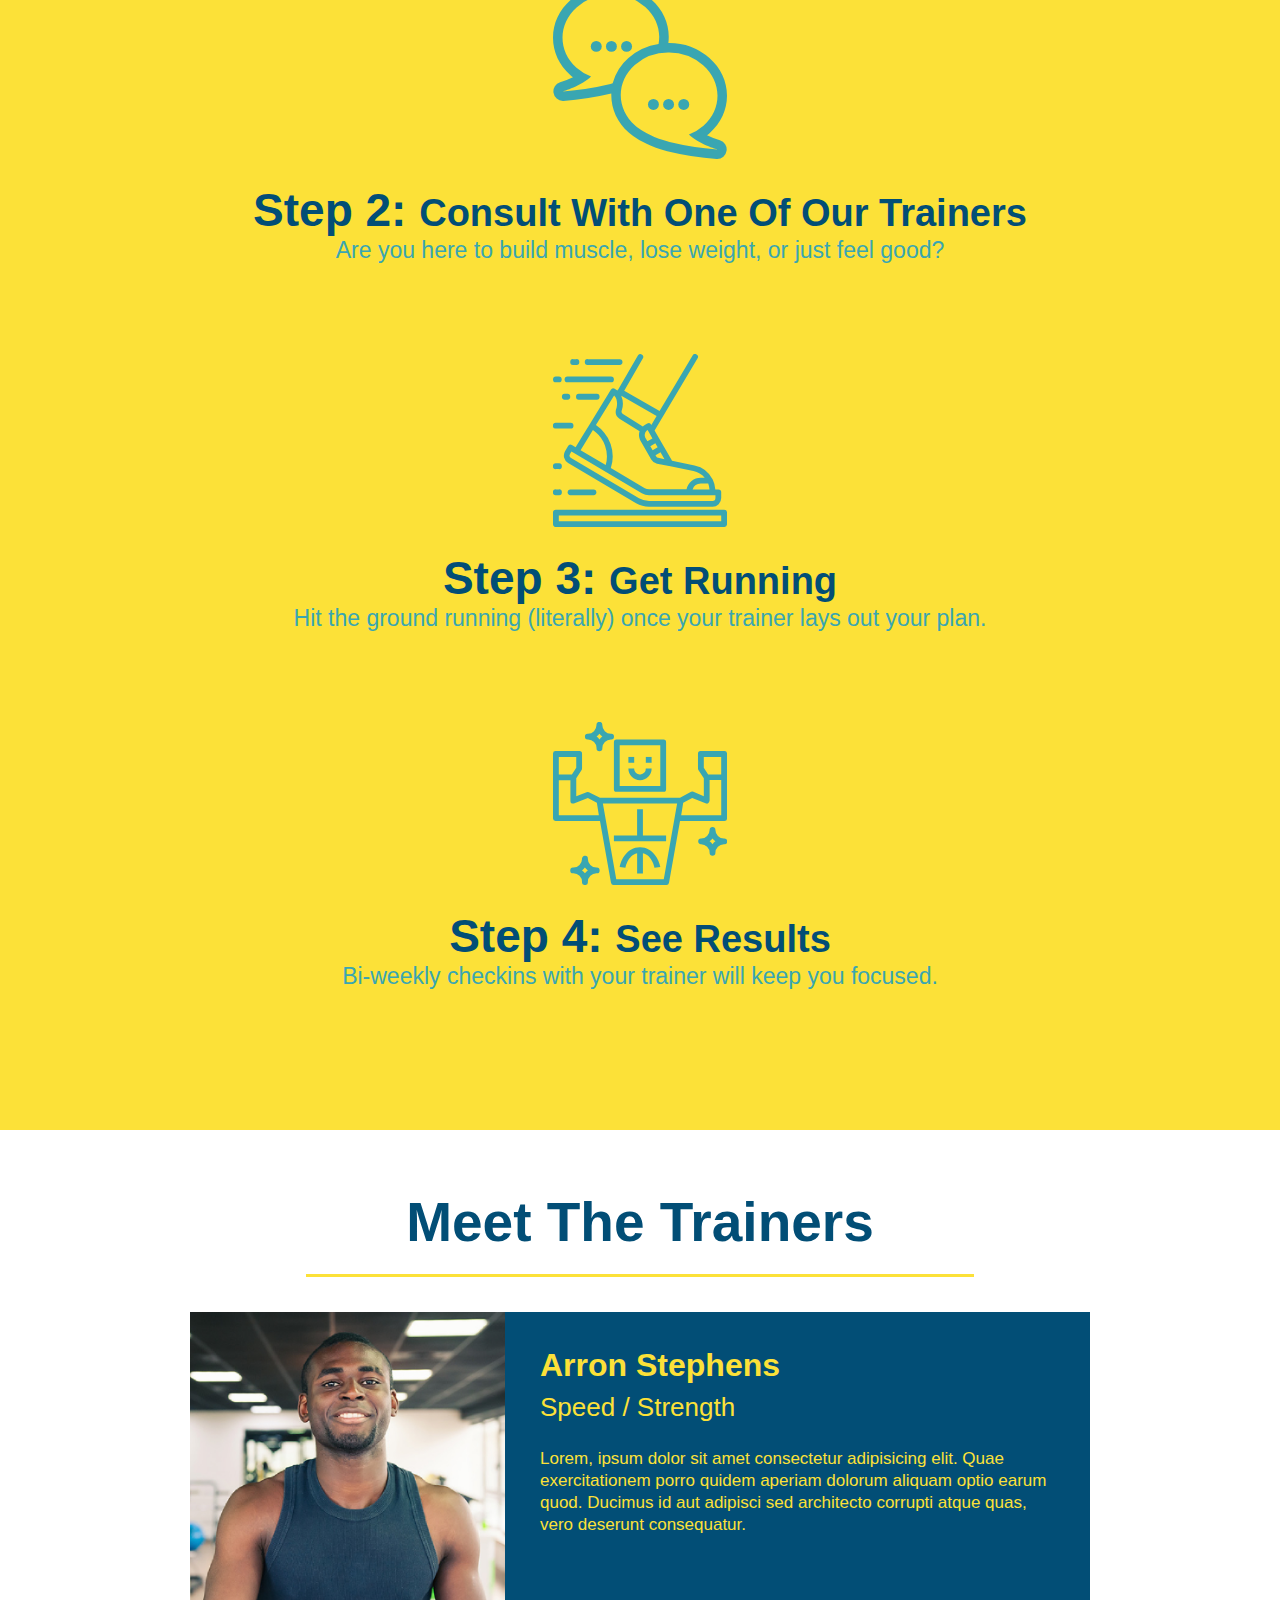
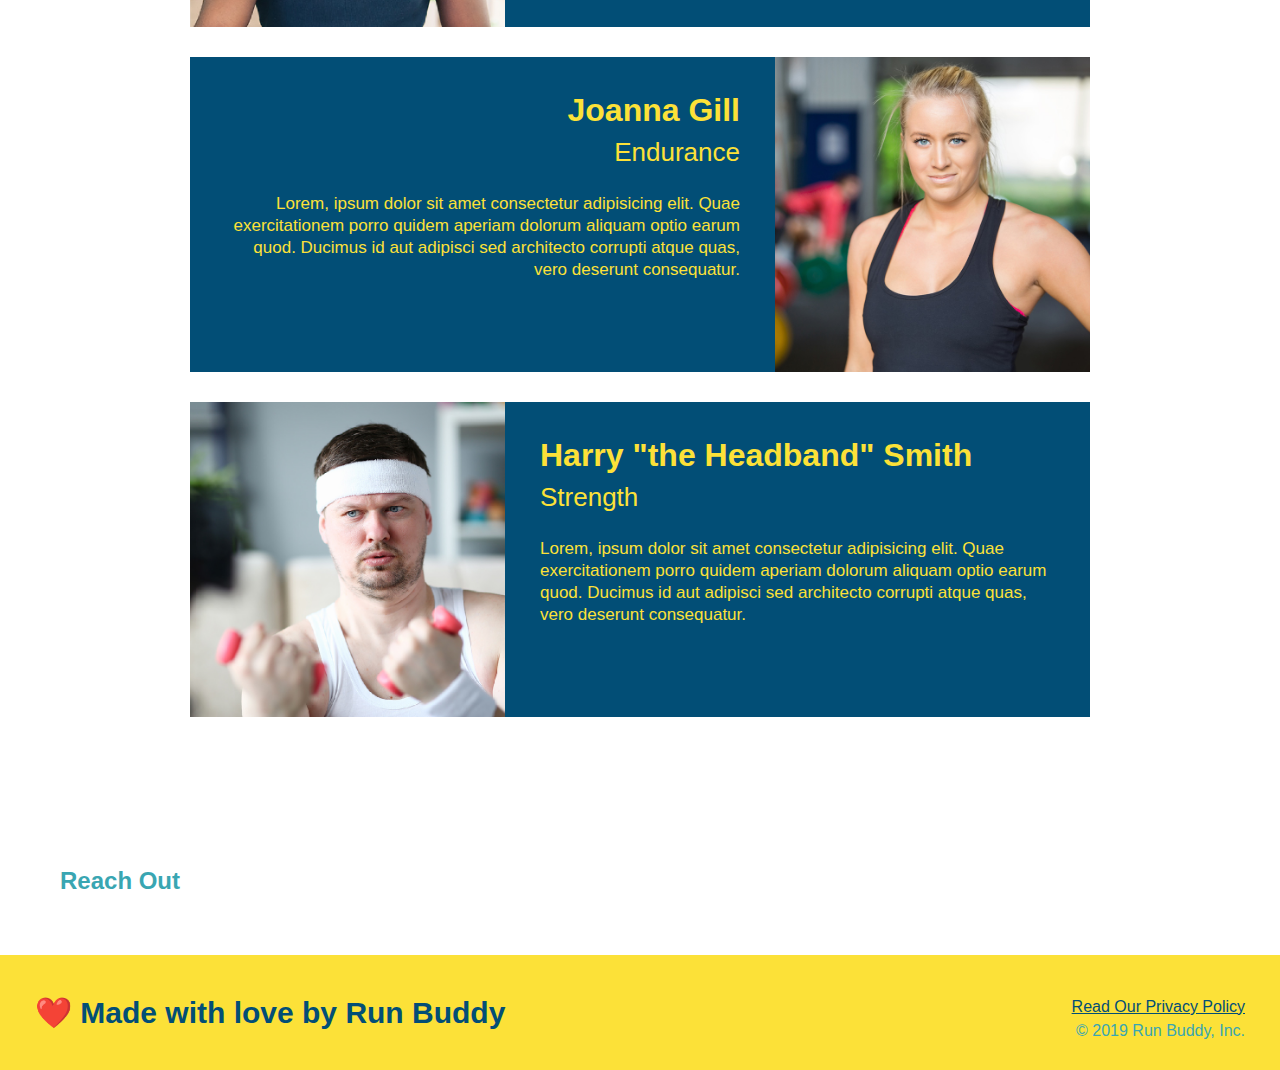
==== commit bc8ee9bc: "Finished styling the trainer section" ====
--- a/index.html
+++ b/index.html
@@ -104,8 +104,47 @@
         </section>
 
         <!--Trainers section-->
-        <section id="your-trainers">
-            <h2>Your Trainers</h2>
+        <section id="your-trainers" class="trainers">
+            <h2 class="section-title primary-border">Meet The Trainers</h2>
+
+            <article class="trainer">
+                <img src="./assets/images/trainer-1.jpg" alt="Arron Stephens in his workout clothes, ready to pump iron" />
+                <div class="trainer-bio text-left">
+                    <h3>Arron Stephens</h3>
+                    <h4>Speed / Strength</h4>
+                    <p>
+                        Lorem, ipsum dolor sit amet consectetur adipisicing elit. Quae exercitationem porro quidem 
+                        aperiam dolorum aliquam optio earum quod. Ducimus id aut adipisci sed architecto corrupti atque quas, 
+                        vero deserunt consequatur.
+                    </p>
+                </div>
+            </article>
+
+            <article class="trainer">
+                <div class="trainer-bio text-right">
+                    <h3>Joanna Gill</h3>
+                    <h4>Endurance</h4>
+                    <p>
+                        Lorem, ipsum dolor sit amet consectetur adipisicing elit. Quae exercitationem porro quidem 
+                        aperiam dolorum aliquam optio earum quod. Ducimus id aut adipisci sed architecto corrupti atque quas, 
+                        vero deserunt consequatur.
+                    </p>
+                </div>
+                <img src="./assets/images/trainer-2.jpg" alt="Joanna Gill cooling off after a workout" />
+            </article>
+
+            <article class="trainer">
+                <img src="./assets/images/trainer-3.jpg" alt="Harry Smith wearing a headband and lifting comically small pink weights" />
+                <div class="trainer-bio text-left">
+                    <h3>Harry "the Headband" Smith</h3>
+                    <h4>Strength</h4>
+                    <p>
+                        Lorem, ipsum dolor sit amet consectetur adipisicing elit. Quae exercitationem porro quidem 
+                        aperiam dolorum aliquam optio earum quod. Ducimus id aut adipisci sed architecto corrupti atque quas, 
+                        vero deserunt consequatur.
+                    </p>
+                </div>
+            </article>
         </section>
 
         <!--Reach out section-->
--- a/assets/css/style.css
+++ b/assets/css/style.css
@@ -4,32 +4,33 @@
     box-sizing: border-box;
   }
 
-body {
-    color: #39a6b2;
-    font-family: Helvetica, Arial, sans-serif;
-  }
-
-header {
+  body {
+      color: #39a6b2;
+      font-family: Helvetica, Arial, sans-serif;
+  }
+
+  /* header styles */
+  header {
       background-color: #39a6b2;
       padding: 20px 35px;
   }
-header h1 {
-    font-weight: bold;
-    font-size: 36px;
-    color: #fce138;
-    margin: 0;
-    display: inline;
+  header h1 {
+      font-weight: bold;
+      font-size: 36px;
+      color: #fce138;
+      margin: 0;
+      display: inline;
   }
  
-header a {
-    color: #fce138;
-    text-decoration: none;
-  }
-header nav {
+  header a {
+      color: #fce138;
+      text-decoration: none;
+  }
+  header nav {
       float: right;
       margin: 7px 0;
   }
-header nav ul li {
+  header nav ul li {
       display: inline;
   }
   header nav ul li a {
@@ -38,6 +39,7 @@
       font-size: 22px;
   }
 
+  /* Footer styles */
   footer {
       background-color: #fce138;
       width: 100%;
@@ -58,10 +60,12 @@
     color: #024e76;
   }
 
+  /* Styling for the rest of the page below */
   section {
       padding: 60px;   
   }
 
+  /* Hero section */
   .hero {
       background-image: url("../images/hero-bg.jpg");
       height: 600px;
@@ -108,6 +112,7 @@
     border-style: none;
   }
 
+  /* General section rules */
   .section-title {
     font-size: 55px;
     color: #024e76;
@@ -125,6 +130,7 @@
     border-color: #39a6b2;
   }
 
+  /* What we do section */
   .intro {
     text-align: center;
   }
@@ -136,6 +142,7 @@
     margin: 0 auto;
   }
 
+  /* What you do section */
   .steps { 
     text-align: center;
     background: #fce138;
@@ -160,5 +167,48 @@
     font-size: 23px;
   }
   
-
-  +  /* Trainers */
+ .trainers {
+   text-align: center;
+ }
+ .trainer {
+   width: 900px;
+   margin: 0 auto 30px auto;
+   background: #024e76;
+   color: #fce138;
+   overflow: auto;
+ }
+ .trainer img {
+   float: left;
+   width: 35%;
+ }
+ .trainer-bio {
+   float: left;
+   width: 65%;
+   padding: 35px;
+ }
+
+ .trainer-bio h3 {
+    font-size: 32px;
+    margin-bottom: 8px;
+ }
+
+ .trainer-bio h4 {
+    font-weight: lighter;
+    font-size: 26px;
+    margin-bottom: 25px;
+ }
+
+ .trainer-bio p {
+    font-size: 17px;
+    line-height: 1.3;
+}
+
+
+
+ .text-left {
+   text-align: left;
+ }
+ .text-right {
+   text-align: right;
+ }